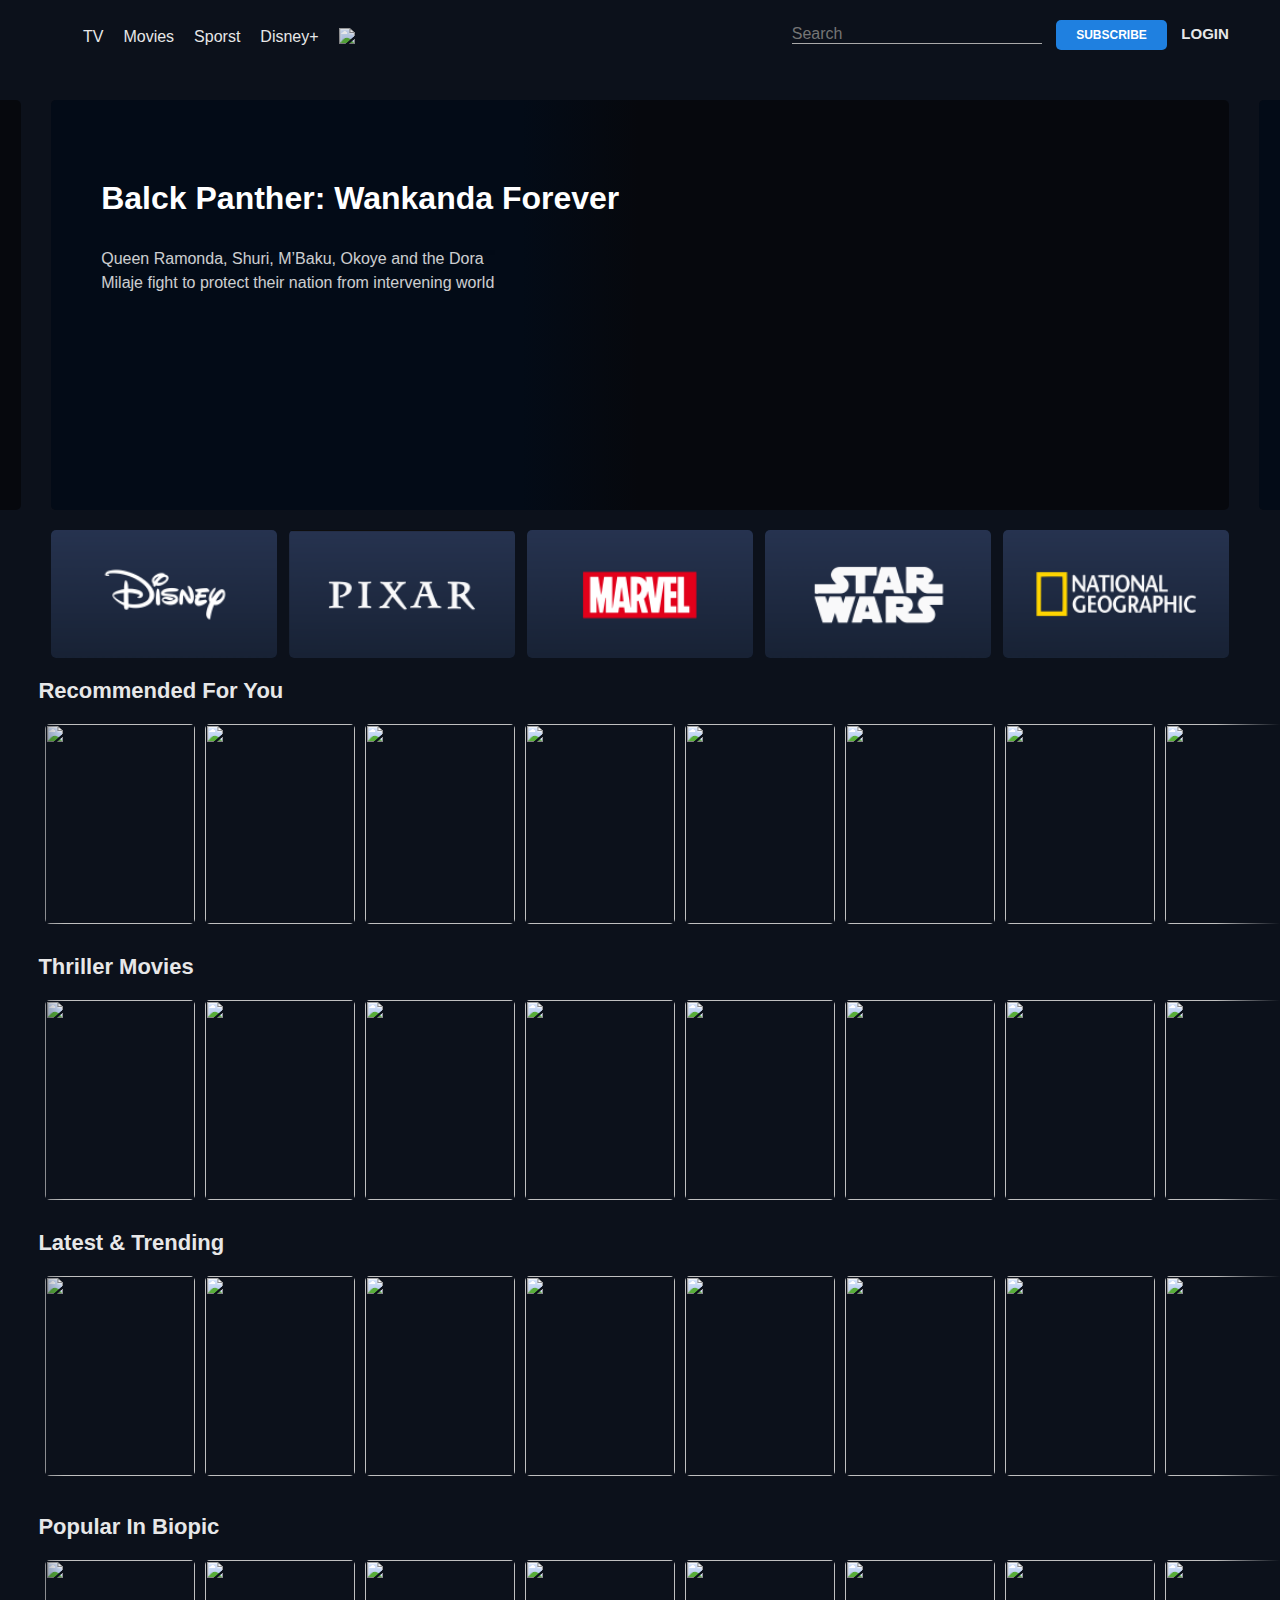
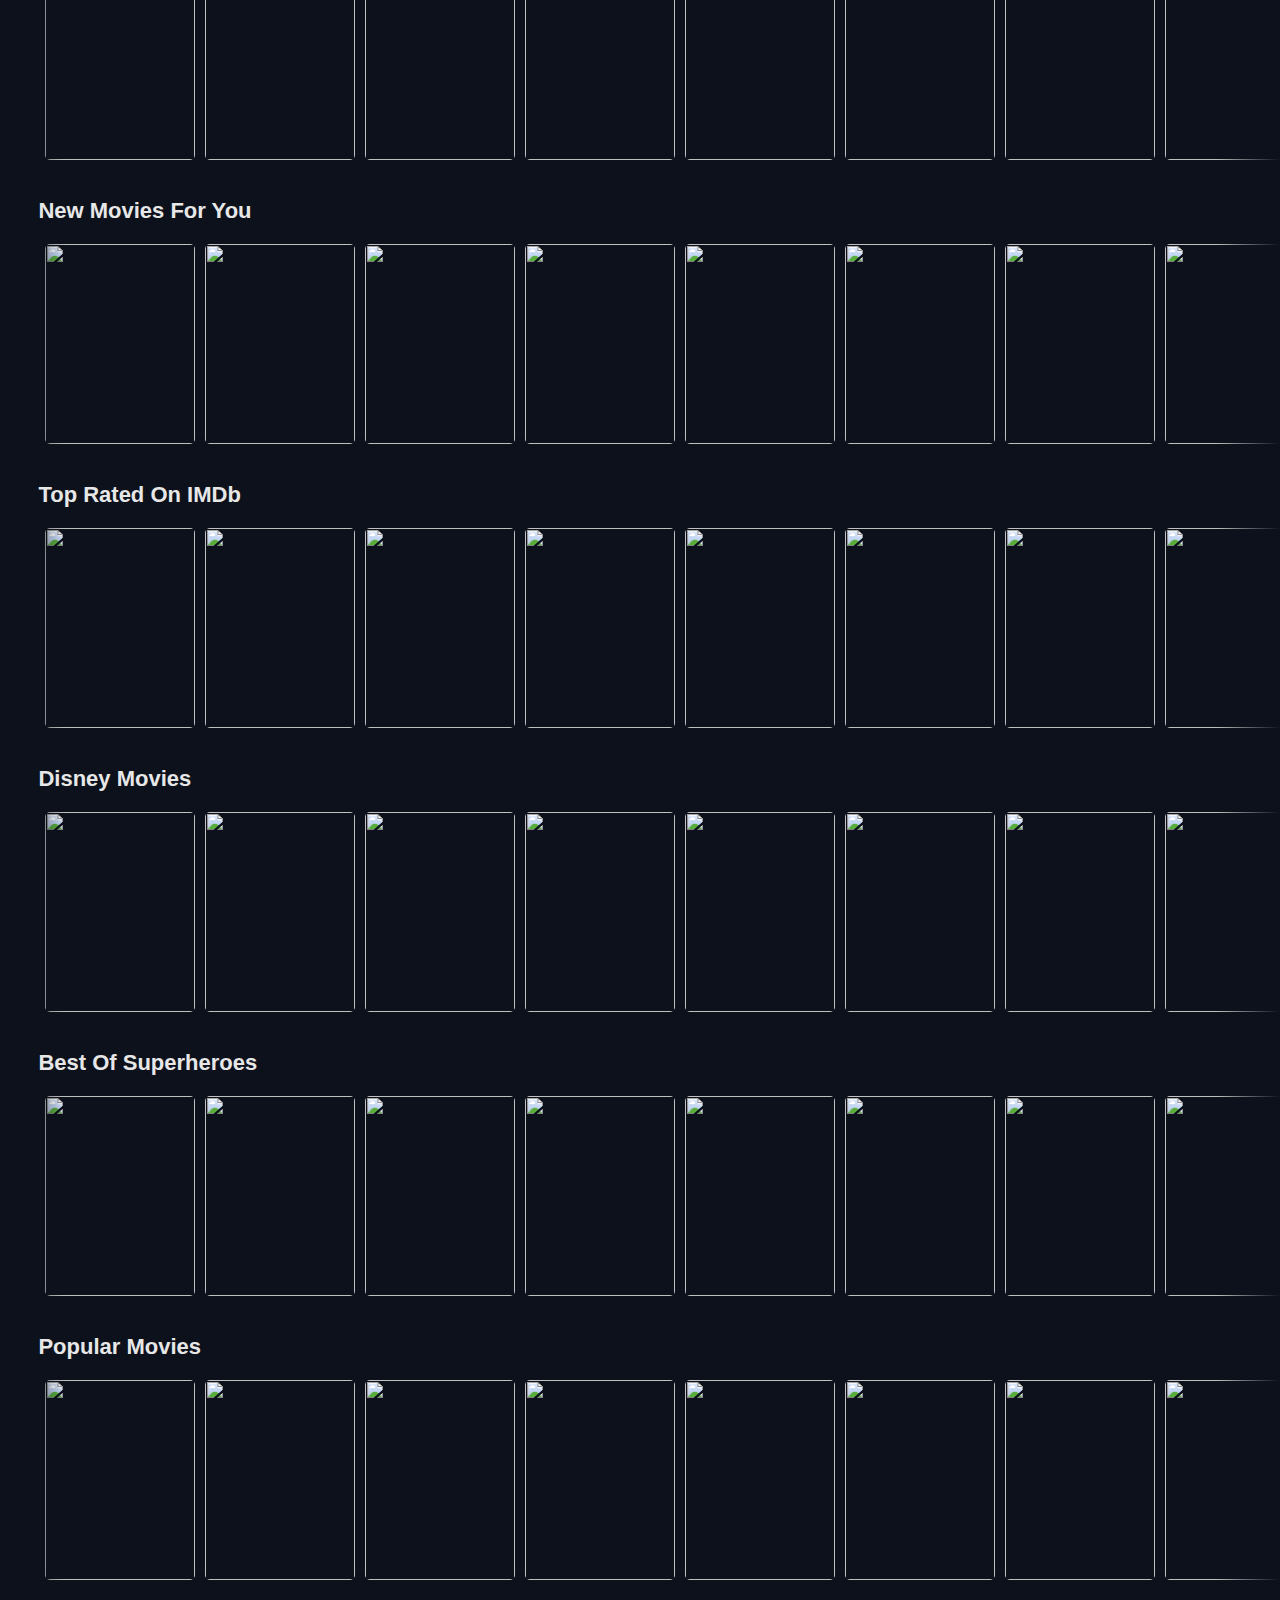
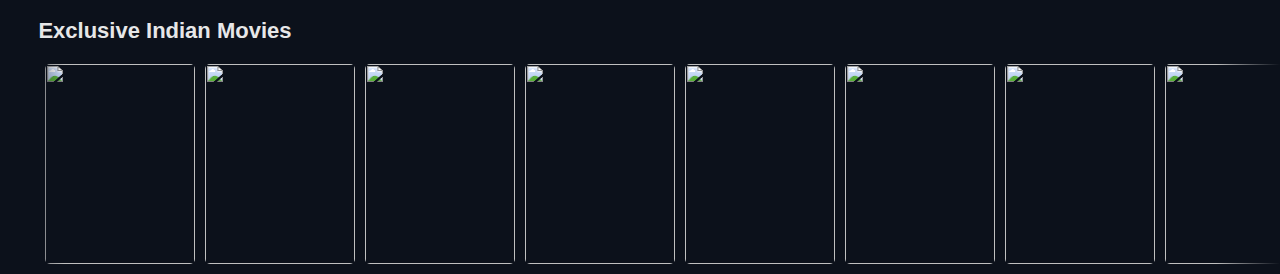
==== index.html @ 39c8d0b3 "Homepage" ====
<!DOCTYPE html>
<html lang="en">
<head>
    <meta charset="UTF-8">
    <meta http-equiv="X-UA-Compatible" content="IE=edge">
    <meta name="viewport" content="width=device-width, initial-scale=1.0">
    <link rel="stylesheet" href="index.css">

    <title>Disney +</title>
</head>
<body>
    <nav class="navbar">
        <i class="fa-solid fa-bars" id="icon"></i>
        <img
          src="https://secure-media.hotstarext.com/web-assets/prod/images/brand-logos/disney-hotstar-logo-dark.svg"
          class="brand-logo"
          alt=""
        />
        <button class="sub-btn1">Subscribe</button>
        <ul class="nav-links">
          <li class="nav-items"><a href="#"> TV</a></li>
          <li class="nav-items"><a href="#"> Movies</a></li>
          <li class="nav-items"><a href="#"> Sporst</a></li>
          <li class="nav-items"><a href="#"> Disney+</a></li>
          <li class="nav-items">
            <a href="#">
              <img
                src="https://www.hotstar.com/assets/4aa70ede8904e16b7630300c09219c8e.svg"
              />
            </a>
          </li>
        </ul>
  
        <div class="right-container">
          <input type="text" class="search-box" placeholder="Search" />
          <button class="sub-btn">Subscribe</button>
          <a href="#" class="login-link">login</a>
        </div>
      </nav>
  
    <div class="carousel-container">
        <!-- <button class="pre-btn" id="carousel-pre-btn"><img src="images/pre.png" alt=""></button>
      <button class="nxt-btn" id="carousel-nxt-btn"><img src="images/nxt.png" alt=""></button> -->
      <div class="carousel">
            <!-- <div class="slider">
              <div class="slider-content">
            <h1 class="movie-title">Black Panther</h1>
            <p class="movie-des">Lorem ipsum dolor sit amet consectetur adipisicing elit. Asperiores, ducimus impedit. Officiis aut quasi, molestiae
               reprehenderit quod a fugit quam voluptatem, atque</p>
              </div>
               <img src="https://img1.hotstarext.com/image/upload/f_auto,t_web_m_1x/sources/r1/cms/prod/5695/1465695-h-71debc5acc27" alt="">
            </div> -->
      </div>
    </div>
   
    <!-- hover video content -->
    <div class="video-card-container">
      <div class="video-card">
          <img src="images/disney.PNG" class="video-card-image" alt="">
          <video src="videos/disney.mp4" mute loop class="card-video"></video>
      </div>
      <div class="video-card">
          <img src="images/pixar.PNG" class="video-card-image" alt="">
          <video src="videos/pixar.mp4" mute loop class="card-video"></video>
      </div>
      <div class="video-card">
          <img src="images/marvel.PNG" class="video-card-image" alt="">
          <video src="videos/marvel.mp4" mute loop class="card-video"></video>
      </div>
      <div class="video-card">
          <img src="images/star-wars.PNG" class="video-card-image" alt="">
          <video src="videos/star-war.mp4" mute loop class="card-video"></video>
      </div>
      <div class="video-card">
          <img src="images/geographic.PNG" class="video-card-image" alt="">
          <video src="videos/geographic.mp4" mute loop class="card-video"></video>
      </div>
  </div>

  <!-- below cards of catagory  -->
  <h1 class="title">recommended for you</h1>
  <div class="movies-list">
      <button class="pre-btn"><img src="images/pre.png" alt=""></button>
      <button class="nxt-btn"><img src="images/nxt.png" alt=""></button>
      <div class="card-container">
          <!-- <div class="card">
              <img src="images/poster 1.png" class="card-img" alt="">
              <div class="card-body">
                  <h2 class="name">movie name</h2>
                  <h6 class="des">Lorem ipsum dolor sit amet consectetur.</h6>
                  <button class="watchlist-btn">add to watchlist</button>
              </div>
          </div> 
          ...20+ more cards -->
      </div>
 </div>

 <!-- Thriller Movies -->
 <h1 class="title">Thriller Movies</h1>
  <div class="movies-list">
      <button class="pre-btn"><img src="images/pre.png" alt=""></button>
      <button class="nxt-btn"><img src="images/nxt.png" alt=""></button>
      <div class="card-container" id="t-m">
          <!-- <div class="card">
              <img src="images/poster 1.png" class="card-img" alt="">
              <div class="card-body">
                  <h2 class="name">movie name</h2>
                  <h6 class="des">Lorem ipsum dolor sit amet consectetur.</h6>
                  <button class="watchlist-btn">add to watchlist</button>
              </div>
          </div> 
          ...20+ more cards -->
      </div>
 </div>

 <!-- 3rd row -->
 <h1 class="title">Latest & Trending</h1>
 <div class="movies-list">
     <button class="pre-btn"><img src="images/pre.png" alt=""></button>
     <button class="nxt-btn"><img src="images/nxt.png" alt=""></button>
     <div class="card-container" id="t3-m">
         <!-- <div class="card">
             <img src="images/poster 1.png" class="card-img" alt="">
             <div class="card-body">
                 <h2 class="name">movie name</h2>
                 <h6 class="des">Lorem ipsum dolor sit amet consectetur.</h6>
                 <button class="watchlist-btn">add to watchlist</button>
             </div>
         </div> 
         ...20+ more cards -->
     </div>
     <!-- 4rd row -->
     <h1 class="title">Popular in Biopic</h1>
     <div class="movies-list">
         <button class="pre-btn"><img src="images/pre.png" alt=""></button>
         <button class="nxt-btn"><img src="images/nxt.png" alt=""></button>
         <div class="card-container" id="t4-m">
             <!-- <div class="card">
                 <img src="images/poster 1.png" class="card-img" alt="">
                 <div class="card-body">
                     <h2 class="name">movie name</h2>
                     <h6 class="des">Lorem ipsum dolor sit amet consectetur.</h6>
                     <button class="watchlist-btn">add to watchlist</button>
                 </div>
             </div> 
             ...20+ more cards -->
         </div>
         <!-- 5rd row -->
      <h1 class="title">New Movies for You</h1>
      <div class="movies-list">
          <button class="pre-btn"><img src="images/pre.png" alt=""></button>
          <button class="nxt-btn"><img src="images/nxt.png" alt=""></button>
          <div class="card-container" id="t5-m">
              <!-- <div class="card">
                  <img src="images/poster 1.png" class="card-img" alt="">
                  <div class="card-body">
                      <h2 class="name">movie name</h2>
                      <h6 class="des">Lorem ipsum dolor sit amet consectetur.</h6>
                      <button class="watchlist-btn">add to watchlist</button>
                  </div>
              </div> 
              ...20+ more cards -->
          </div>
          <!-- 6rd row -->
      <h1 class="title">Top Rated on IMDb</h1>
      <div class="movies-list">
          <button class="pre-btn"><img src="images/pre.png" alt=""></button>
          <button class="nxt-btn"><img src="images/nxt.png" alt=""></button>
          <div class="card-container" id="t6-m">
              <!-- <div class="card">
                  <img src="images/poster 1.png" class="card-img" alt="">
                  <div class="card-body">
                      <h2 class="name">movie name</h2>
                      <h6 class="des">Lorem ipsum dolor sit amet consectetur.</h6>
                      <button class="watchlist-btn">add to watchlist</button>
                  </div>
              </div> 
              ...20+ more cards -->
          </div>
          <!-- 7rd row -->
      <h1 class="title">Disney Movies</h1>
      <div class="movies-list">
          <button class="pre-btn"><img src="images/pre.png" alt=""></button>
          <button class="nxt-btn"><img src="images/nxt.png" alt=""></button>
          <div class="card-container" id="t7-m">
              <!-- <div class="card">
                  <img src="images/poster 1.png" class="card-img" alt="">
                  <div class="card-body">
                      <h2 class="name">movie name</h2>
                      <h6 class="des">Lorem ipsum dolor sit amet consectetur.</h6>
                      <button class="watchlist-btn">add to watchlist</button>
                  </div>
              </div> 
              ...20+ more cards -->
          </div>
          <!-- 8rd row -->
      <h1 class="title">Best of Superheroes</h1>
      <div class="movies-list">
          <button class="pre-btn"><img src="images/pre.png" alt=""></button>
          <button class="nxt-btn"><img src="images/nxt.png" alt=""></button>
          <div class="card-container" id="t8-m">
              <!-- <div class="card">
                  <img src="images/poster 1.png" class="card-img" alt="">
                  <div class="card-body">
                      <h2 class="name">movie name</h2>
                      <h6 class="des">Lorem ipsum dolor sit amet consectetur.</h6>
                      <button class="watchlist-btn">add to watchlist</button>
                  </div>
              </div> 
              ...20+ more cards -->
          </div>
          <!-- 9rd row -->
      <h1 class="title">Popular Movies</h1>
      <div class="movies-list">
          <button class="pre-btn"><img src="images/pre.png" alt=""></button>
          <button class="nxt-btn"><img src="images/nxt.png" alt=""></button>
          <div class="card-container" id="t9-m">
              <!-- <div class="card">
                  <img src="images/poster 1.png" class="card-img" alt="">
                  <div class="card-body">
                      <h2 class="name">movie name</h2>
                      <h6 class="des">Lorem ipsum dolor sit amet consectetur.</h6>
                      <button class="watchlist-btn">add to watchlist</button>
                  </div>
              </div> 
              ...20+ more cards -->
          </div>
          <!-- 10rd row -->
      <h1 class="title">Exclusive Indian Movies</h1>
      <div class="movies-list">
          <button class="pre-btn"><img src="images/pre.png" alt=""></button>
          <button class="nxt-btn"><img src="images/nxt.png" alt=""></button>
          <div class="card-container" id="t10-m">
              <!-- <div class="card">
                  <img src="images/poster 1.png" class="card-img" alt="">
                  <div class="card-body">
                      <h2 class="name">movie name</h2>
                      <h6 class="des">Lorem ipsum dolor sit amet consectetur.</h6>
                      <button class="watchlist-btn">add to watchlist</button>
                  </div>
              </div> 
              ...20+ more cards -->
          </div>

</body>
<script src="./data.js"></script>
<script src="./app.js"></script>
</html>
<script
src="https://kit.fontawesome.com/bd6b389e1a.js"
crossorigin="anonymous"
></script>
<script>
window.onscroll = function () {
  myFunction();
};

var navbar = document.getElementById("navbar");
var sticky = navbar.offsetTop;

function myFunction() {
  if (window.pageYOffset >= sticky) {
    navbar.classList.add("sticky");
  } else {
    navbar.classList.remove("sticky");
  }
}

</script>
---- index.css ----
*{
    margin: 0;
    padding: 0;
    box-sizing: border-box;
}

body{
    width: 100%;
    background: #0c111b;
    position: relative;
    font-family: roboto, sans-serif;
}

.carousel-container{
    position: relative;
    width: 100%;
    height: 450px;
    padding: 20px 0;
    overflow-x: hidden;
    margin-top: 80px;
}

.carousel{
    display: flex;
    width: 92%;
    height: 100%;
    position: relative;
    margin: auto;
}

.slider{
    flex: 0 0 auto;
    margin-right: 30px;
    position: relative;
    background: rgba(0, 0, 0,0.5);
    border-radius: 5px;
    width: 100%;
    height: 100%;
    left: 0;
    transition: 1s;
    overflow: hidden;
}

.slider img{
    width: 70%;
    min-height: 100%;
    object-fit: cover;
    display: block;
    margin-left: auto;
}

.slide-content{
    position: absolute;
    width: 50%;
    height: 100%;
    z-index: 2;
    background: linear-gradient(to right, #030b17 80%, #0c111b00);
    color: #fff;
}

.movie-title{
    padding-left: 50px;
    text-transform: capitalize;
    margin-top: 80px;
    overflow: hidden;
}

.movie-des{
    width: 80%;
    line-height: 30px;
    padding-left: 50px;
    margin-top: 30px;
    opacity: 0.8;
    /* color: red; */
    line-height: 1.5em;
    height: 3em;       /* height is 2x line-height, so two lines will display */
    overflow: hidden;
}
.video-card-container{
    position: relative;
    width: 92%;
    margin: auto;
    height: 10vw;
    display: flex;
    margin-bottom: 20px;
    justify-content: space-between;
    /* border: 1px solid red; */
}

.video-card{
    position: relative;
    min-width: calc(100%/5 - 10px);
    width: calc(100%/5 - 10px);
    height: 100%;
    border-radius: 5px;
    overflow: hidden;
    background: #030b17;
}

.video-card-image,
.card-video{
    width: 100%;
    height: 100%;
    object-fit: cover;
}

.card-video{
    position: absolute;
}

.video-card:hover .video-card-image{
    display: none;
}

.title{
    color: #fff;
    opacity: 0.9;
    padding-left: 3%;
    text-transform: capitalize;
    font-size: 22px;
    font-weight: 700;
    /* background-color: red; */
    /* width: 30%; */
}

.title:hover{
    color: #337ab7;;
}
.movies-list{
    width: 100%;
    height: 220px;
    position: relative;
    margin: 10px 0 20px;
}

.card-container{
    position: relative;
    width: 98%;
    /* background-color: red; */
    padding-left: 10px;
    height: 220px;
    display: flex;
    margin: 0 auto;
    margin-left: 35px;
    
    margin-bottom: 28px;
    align-items: center;
    overflow-x: auto;
    overflow-y: visible;
    scroll-behavior: smooth;
}

.card-container::-webkit-scrollbar{
    display: none;
}

.card{
    position: relative;
    min-width: 150px;
    width: 150px;
    height: 200px;
    border-radius: 5px;
    overflow: hidden;
    margin-right: 10px;
    transition: .5s;
    
}

.card-img{
    width: 100%;
    height: 100%;
    object-fit: cover;
}

.card:hover{
    transform: scale(1.1);
}

.card:hover .card-body{
    opacity: 1;
}

.card-body{
    opacity: 0;
    width: 100%;
    height: 100%;
    position: absolute;
    top: 0;
    left: 0;
    z-index: 2;
    background: linear-gradient(to bottom, rgba(4, 8, 15, 0), #192133 90%);
    padding: 10px;
    transition: 0.5s;
    /* border: 1px solid red; */
}

.name{
    color: #fff;
    font-size: 15px;
    font-weight: 600;
    text-transform: capitalize;
    margin-top: 80%;
    line-height: 1.5em;
    height: 1.6em;       /* height is 2x line-height, so two lines will display */
    overflow: hidden;
}

.des{
    color: #fff;
    opacity: 0.8;
    margin-top: 5px ;
    font-weight: bold;
    font-size: 9px;
    line-height: 1.5em;
    height: 3em;       /* height is 2x line-height, so two lines will display */
    overflow: hidden;
    
}

.watchlist-btn{
    position: relative;
    width: 100%;
    text-transform: capitalize;
    background: none;
    border: none;
    font-weight: 500;
    text-align: right;
    color: rgba(255, 255, 255, 0.5);
    margin: 0px 0;
    cursor: pointer;
    padding: 10px 5px;
    border-radius: 5px;
}

.watchlist-btn::before{
    content: '';
    position: absolute;
    top: 0;
    left: -5px;
    height: 35px;
    width: 35px;
    background-image: url(images/add.png);
    background-size: cover;
    transform: scale(0.4);
}

.watchlist-btn:hover{
    color: #fff;
    background: rgba(255, 255, 255, 0.1);
}

.pre-btn,
.nxt-btn{
    position: absolute;
    top: 0;
    width: 5%;
    height: 100%;
    z-index: 5;
    border: none;
    cursor: pointer;
    outline: none;
}

.pre-btn{
    left: 0;
    background: linear-gradient(to right, #0c111b 0%, #0c111b00);
}

.nxt-btn{
    right: 0;
    background: linear-gradient(to left, #0c111b 0%, #0c111b00);
}

.pre-btn img,
.nxt-btn img{
    width: 15px;
    height: 20px;
    opacity: 0;
}

.pre-btn:hover img,
.nxt-btn:hover img{
    opacity: 1;
}

/* NavBar */

* {
    margin: 0;
    padding: 0;
    box-sizing: border-box;
  }

  body {
    width: 100%;
    position: relative;
    font-family: roboto, sans-serif;
  }

  .navbar {
    width: 100%;
    height: 70px;
    position: fixed;
    top: 0;
    left: 0;
    padding: 0 4%;
    background: #0c111b;
    z-index: 9;
    display: flex;
    align-items: center;
  }

  /* .brand-logo{
    height: 70px;
  } */

  .nav-links {
    margin-top: 0.5%;
    display: flex;
    list-style: none;
  }

  .nav-items a {
    text-decoration: none;
    margin-left: 20px;
    text-transform: capitalize;
    color: #fff;
    opacity: 0.9;
    cursor: pointer;
  }

  .right-container {
    display: block;
    margin-left: auto;
  }

  .search-box {
    border: none;
    border-bottom: 1px solid #aaa;
    background: transparent;
    outline: none;
    height: 21%;
    color: #fff;
    width: 250px;
    text-transform: capitalize;
    font-size: 16px;
    font-weight: 500;
    transition: 0.5s;
  }

  .search-box:focus {
    width: 350px;
    border-color: #1f80e0;
  }

  .sub-btn {
    background: #1f80e0;
    height: 30px;
    padding: 0 20px;
    color: #fff;
    border-radius: 5px;
    border: none;
    outline: none;
    text-transform: uppercase;
    font-weight: 700;
    font-size: 12px;
    margin: 0 10px;
    cursor: pointer;
  }

  .sub-btn1 {
    display: none;
  }

  .login-link {
    color: #fff;
    opacity: 0.9;
    text-transform: uppercase;
    font-size: 15px;
    font-weight: 700;
    text-decoration: none;
  }

  #icon {
    color: white;
    margin-right: 1%;
    margin-top: 0.5%;
    font-size: 18px;
    opacity: 0.9;
    cursor: pointer;
  }

  #footer {
    width: 100%;
    height: 170px;
    padding: 0 1%;
    background: #0c111b;
    display: flex;
    font-size: 14px;
  }

  

  @media screen and (max-width: 1100px) {
    .nav-links {
      display: none;
    }

    .navbar {
      padding: 0% 2%;
    }
  }

  @media screen and (max-width: 768px) {
    .navbar {
      padding: 0% 2.5%;
    }

    .sub-btn1 {
      display: inline;
      background: #1f80e0;
      height: 30px;
      padding: 0 20px;
      color: #fff;
      border-radius: 5px;
      border: none;
      outline: none;
      text-transform: uppercase;
      font-weight: 700;
      font-size: 12px;
      margin: 0 20px;
      cursor: pointer;
    }

    .sub-btn {
      display: none;
    }
  }
    @media screen and (max-width: 650px) {

      .search-box {
      width: 120px;
      margin-right: 20px;
    }
    .search-box:focus {
      width: 140px;
    }
  }
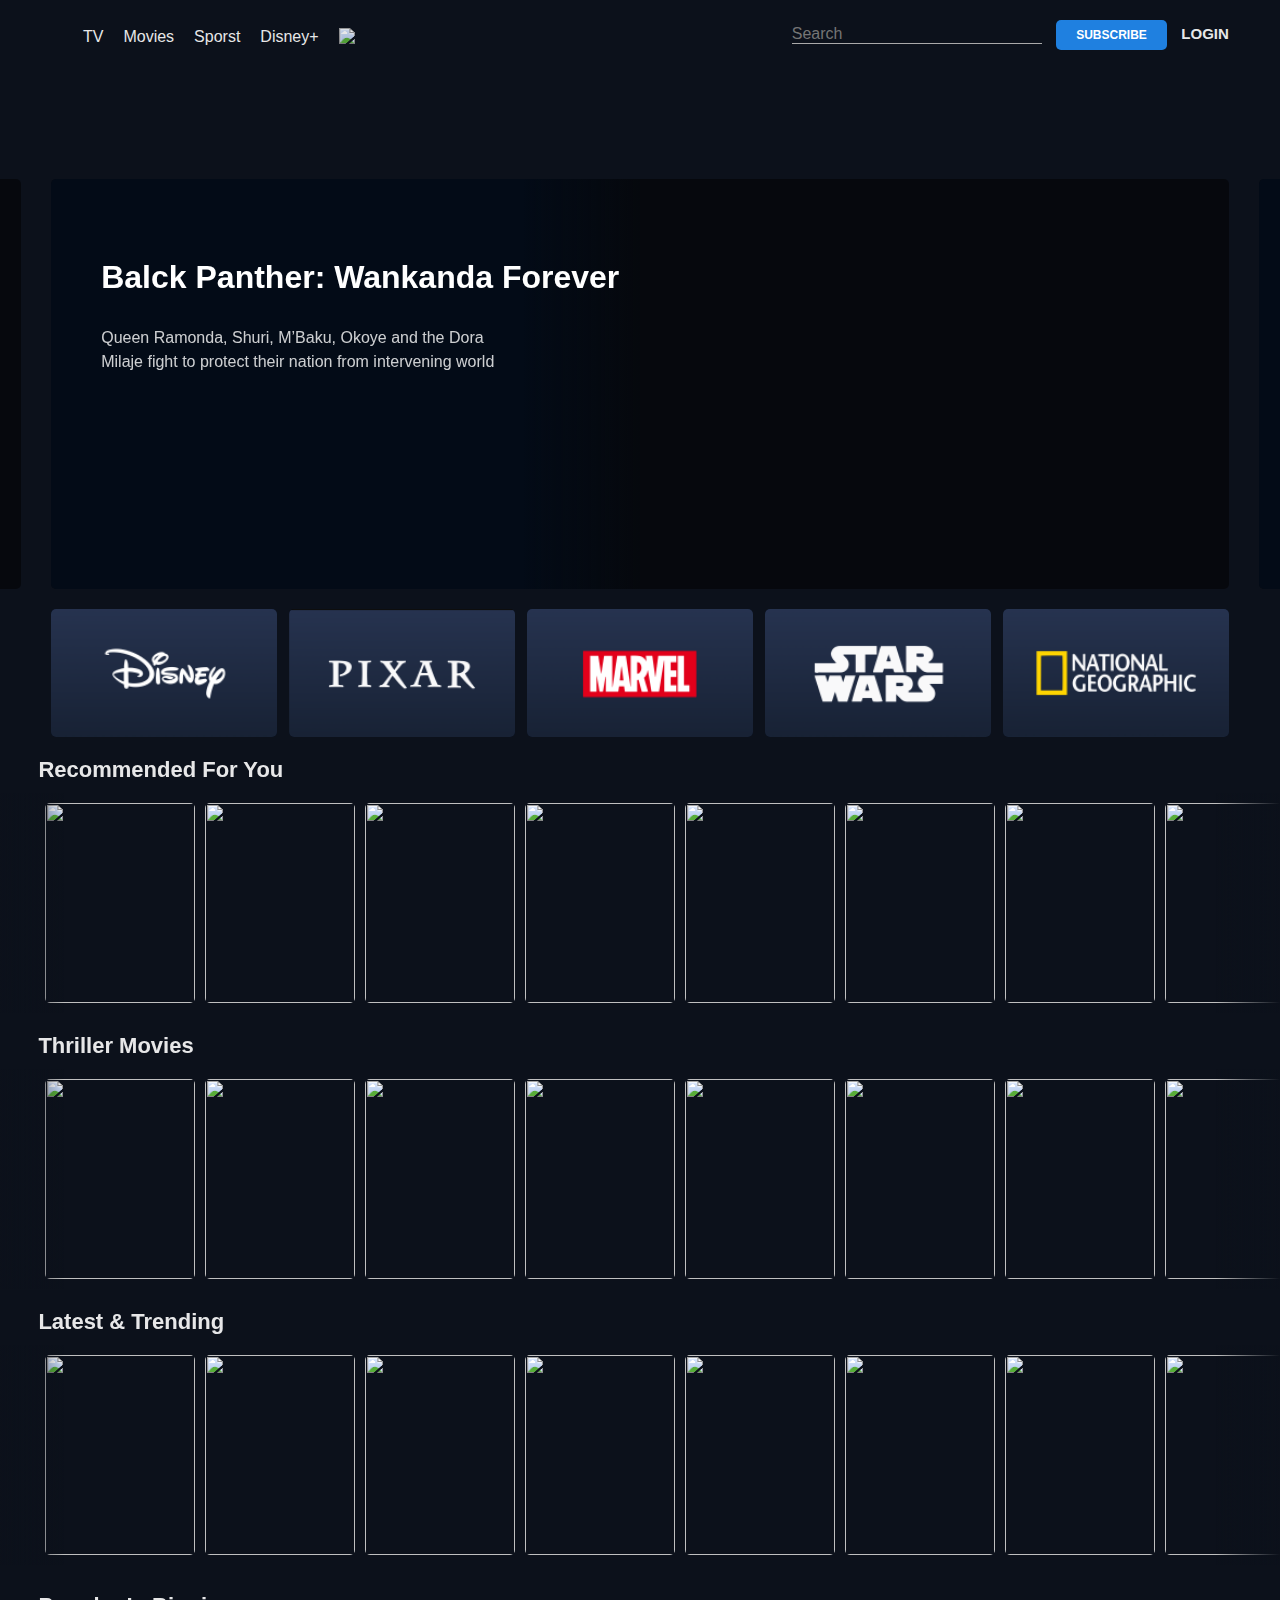
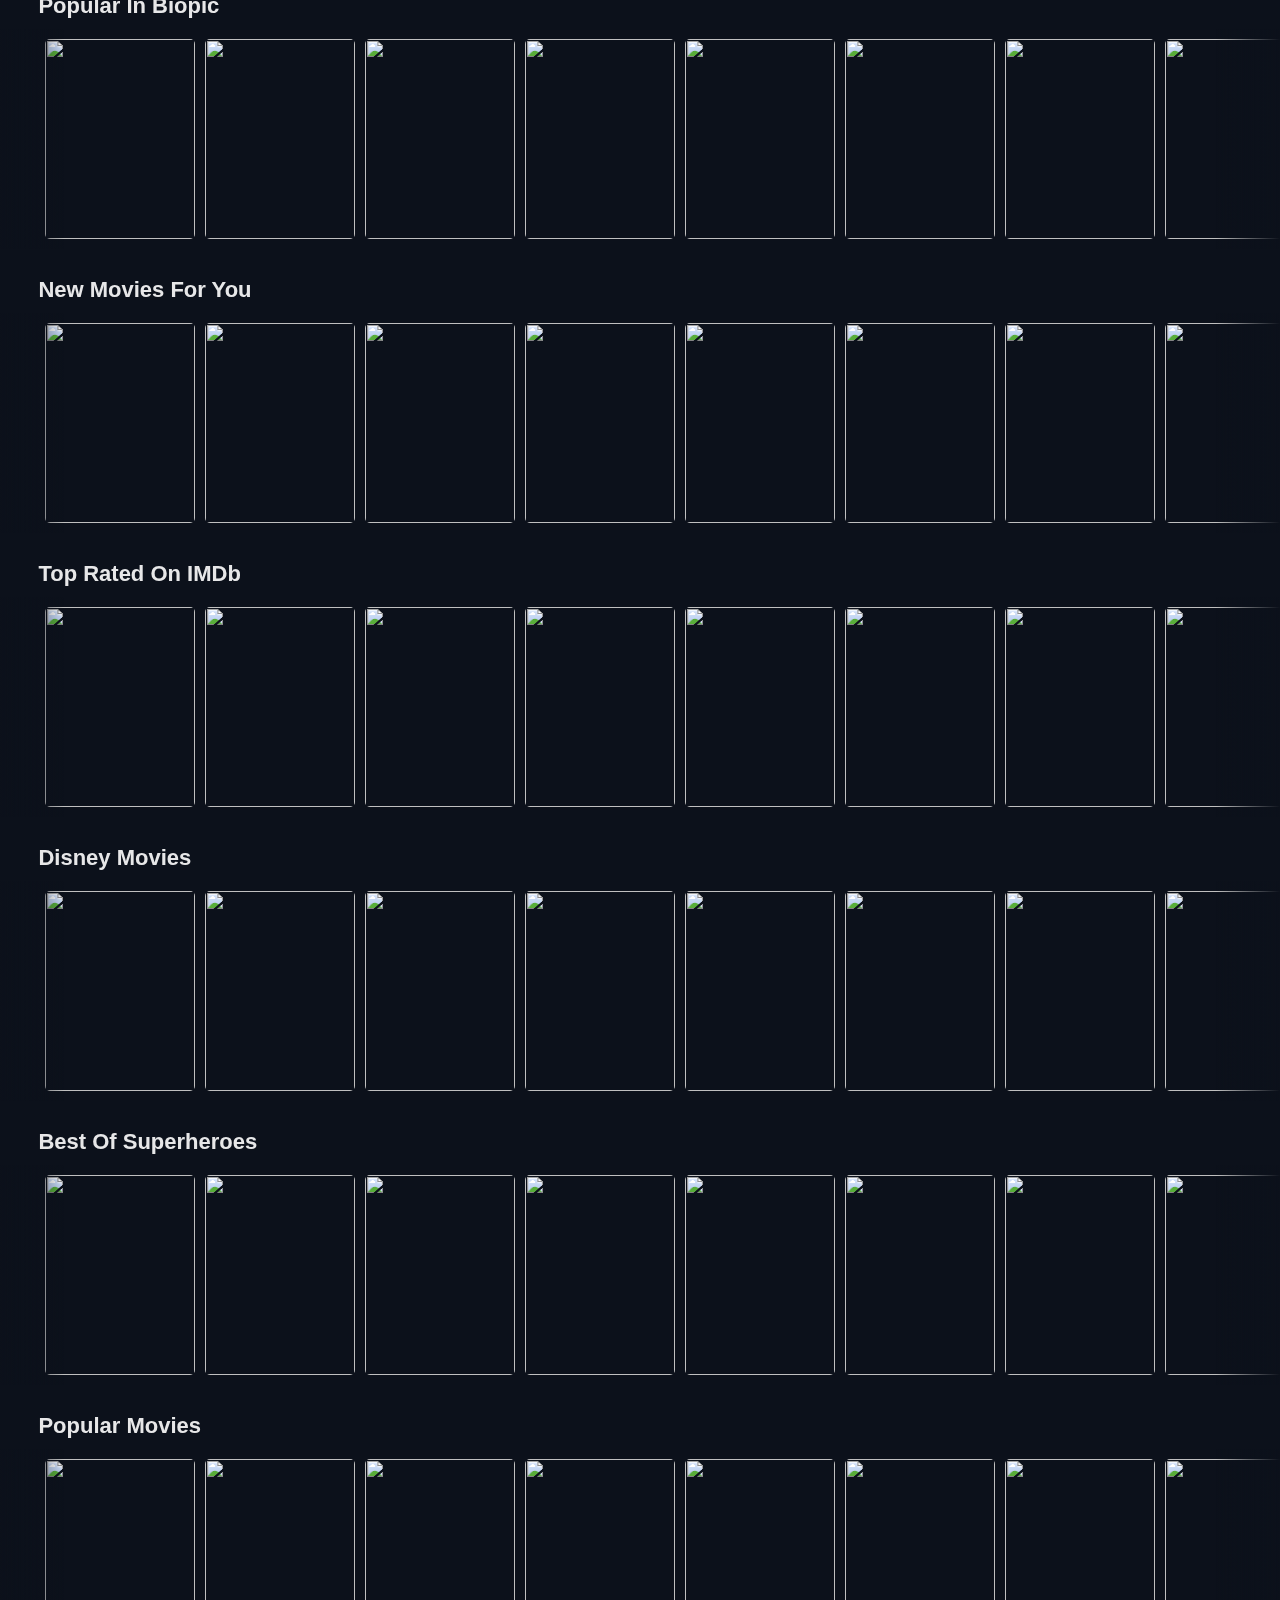
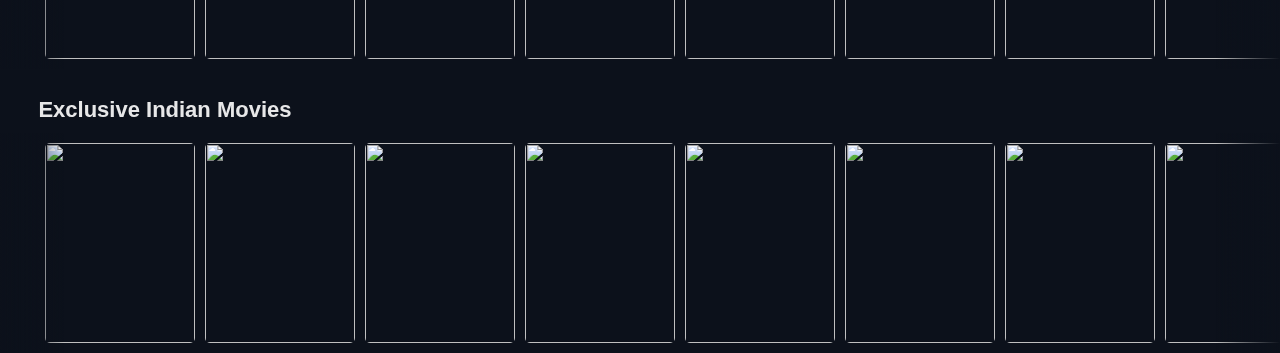
==== commit 06541b26: "subscription page" ====
--- a/index.html
+++ b/index.html
@@ -5,6 +5,7 @@
     <meta http-equiv="X-UA-Compatible" content="IE=edge">
     <meta name="viewport" content="width=device-width, initial-scale=1.0">
     <link rel="stylesheet" href="index.css">
+    <link rel="stylesheet" href="./sub/subscription.css">
 
     <title>Disney +</title>
 </head>
@@ -33,10 +34,106 @@
   
         <div class="right-container">
           <input type="text" class="search-box" placeholder="Search" />
-          <button class="sub-btn">Subscribe</button>
+          <button onclick="ShowPopup()" class="sub-btn">Subscribe</button>
           <a href="#" class="login-link">login</a>
         </div>
       </nav>
+
+      <div>
+        <div class="overlay"></div>
+        <!-- <button >Subscription</button> -->
+        <h4 class="h4tag">Subscribe to watch all content on Disney+ Hotstar</h4>
+        <div class="login">
+            <div id="flex">
+                <div id="first-div">
+                    <div>
+                        <p>All content</p>
+                        <h6>Movies, live sports, TV, Specials</h6>
+                    </div>
+                 
+                    <div>
+                        <p>Watch on TV or Laptop</p>
+                    </div>
+                 
+                    <div>
+                        <p>Ads free movies and shows (except sports)</p>
+                    </div>
+         
+                    <div>
+                        <p>Number of devices that can be logged in</p>
+                    </div>
+      
+                    <div>
+                        <p>Max video quality</p>
+                    </div>
+     
+                    <div>
+                        <p>Max audio quality</p>
+                    </div>
+         
+            
+            
+                   </div>
+                   <div  id="second-div" class="active">
+                    <span id="top-right">&#10004</span>
+                    <p id="super" style="color:rgb(247, 179, 7);">super</p>
+    
+                    <div>
+                        <img src="https://secure-media.hotstar.com/static/subscription/paywall_service/comparator/tick/smp/web-1x.png" alt="">
+                    <img src="https://secure-media.hotstar.com/static/subscription/paywall_service/comparator/tick/smp/web-1x.png" alt="">
+                    <img src="https://secure-media.hotstar.com/static/subscription/paywall_service/comparator/cross/smp/web-1x.png" alt="">
+                    <p>2</p>
+                    <p>Full HD (1080p)</p>
+                    <p>Dolby 5.1</p>
+                    </div>
+                    
+                   </div>
+                   <div  id="thrid-div">
+                    <p id="super" >Premium</p>
+                    <div>
+                        <img src="https://secure-media.hotstar.com/static/subscription/paywall_service/comparator/tick/smp/web-1x.png" alt="">
+                    <img src="https://secure-media.hotstar.com/static/subscription/paywall_service/comparator/tick/smp/web-1x.png" alt="">
+                    <img src="https://secure-media.hotstar.com/static/subscription/paywall_service/comparator/tick/smp/web-1x.png" alt="">
+                    
+                    <p>4</p>
+                    <p>4K (2160p)</p>
+                    <p>Dolby 5.1</p>
+                    </div>
+            
+                   </div> 
+            </div>
+           
+           
+           
+           <div id="offer">
+            <div class="active">
+                <p style="color:rgb(247, 179, 7);">Super</p>
+                <p>₹899/Year</p>
+                <span id="right">&#10004</span>
+            </div>
+            <div>
+                <p>Premium</p>
+                <p>₹1499/Year</p>
+            </div>
+            <div>
+                <p>Premium</p>
+                <p>₹299/Month</p>
+            </div>
+        
+    
+           </div>
+    
+           <button id="btn" onclick="window.location.href='/disenyclone/sub/payment.html'">CONTINUE WITH PREMIUM > </button>
+    
+           <div id="detail">
+            <p>Logged in with <span id="numbers"></span> </p>
+            <a href="login.html">continue with another account</a> 
+    
+           </div>
+        </div>  
+    
+        
+      </div>
   
     <div class="carousel-container">
         <!-- <button class="pre-btn" id="carousel-pre-btn"><img src="images/pre.png" alt=""></button>
@@ -243,6 +340,7 @@
           </div>
 
 </body>
+<script src="./sub/subscription.js"></script>
 <script src="./data.js"></script>
 <script src="./app.js"></script>
 </html>
@@ -265,5 +363,4 @@
     navbar.classList.remove("sticky");
   }
 }
-
 </script>--- a/sub/subscription.css
+++ b/sub/subscription.css
@@ -0,0 +1,238 @@
+*{
+    padding: 0;
+    margin: 0;
+}
+.body{
+    color: grey;
+}
+
+.overlay{
+    position: fixed;
+    top: 0%;
+    width: 100%;
+    height: 100vh;
+    background: rgba(0, 0, 0, 0.945);
+    z-index: -1;
+    opacity: 0;
+    transition: 0s;
+}
+h4{
+    text-align: center;
+    margin-top: 50px;
+    font-size: 25px;
+    color: white;
+    z-index: 8;
+}
+#first-div div h6{
+    color: rgb(30,105,183);
+}
+.showoverlay{
+    opacity: 1;
+    z-index: 1;
+}
+form{
+    padding: 18px;
+}
+.login{
+    width: 800px;
+    margin-top: -10px;
+    background-color: rgb(24,32,50);
+   height: 525px;
+    position: absolute; 
+    left: -50%; 
+    right: 50%;
+    transform: translate(-50%,20%);
+    z-index: 9;
+    right: 0px;
+    transition: 0s;
+    top: 0px; 
+    box-shadow: rgba(0, 0, 0, 0.16) 0px 3px 6px, rgba(0, 0, 0, 0.23) 0px 3px 6px;
+    border-radius: 10px;
+    color: white;
+    position: fixed;
+}
+h4{
+    opacity: 0;
+}
+.showh4{
+    display: 1;
+}
+.showlogin{
+    left: 51%;
+}
+.login #flex{
+    display: flex;
+    width: 90%;
+   
+    margin: auto;
+    margin-top: 70px;
+    justify-content:space-evenly ;
+}
+.login #flex #first-div{
+    display: flex;
+    flex-direction: column;
+    gap: 10px;
+    color: rgb(160, 160, 160);
+    font-size: 14px;
+}
+.login #flex #first-div>div{
+    border-bottom: 0.1px solid rgba(68, 70, 75, 0.808);
+
+    padding-bottom: 10px;
+}
+
+#second-div.active{
+    background-color:rgb(23,67,115) ;
+}
+
+#second-div #super:hover{
+    color: rgb(247, 179, 7);
+}
+
+#second-div{
+    margin-top: -20px;
+    border: 1px solid rgba(3, 12, 34, 0.699);
+    padding: 15px;
+    border-radius: 5px;
+    cursor: pointer;
+    color: rgb(160, 160, 160);
+    font-size: 14px;
+}
+#thrid-div:hover{
+  background-color:rgb(23,67,115) ;
+}
+
+#second-div:hover{
+    background-color:rgb(23,67,115) ;
+}
+
+
+#thrid-div{
+    margin-top: -23px;
+    border: 1px solid rgba(3, 12, 34, 0.699);
+    padding: 25px;
+    border-radius: 5px;
+    cursor: pointer;
+    color: rgb(160, 160, 160);
+    font-size: 14px;
+}
+#second-div >div{
+    margin-top: 19px;
+    display: flex;
+    flex-direction: column;
+    gap: 10px;
+}
+#second-div img{
+    width: 20px;
+}
+#thrid-div img{
+    width: 20px;
+}
+#thrid-div >div{
+    margin-top: 19px;
+    display: flex;
+    flex-direction: column;
+    gap: 10px;
+}
+
+#offer{
+    display: flex;
+    flex-direction: row;
+    justify-content: space-evenly;
+    margin: 20px;
+    margin-top: 20px;
+    color: rgb(160, 160, 160);
+    font-size: 14px;
+}
+#offer div >p:first-child:hover{
+    color: rgb(247, 179, 7);
+    transition: 0s;
+}
+#offer>div:hover{
+    background-color: rgb(23,67,115);
+}
+#offer>div:nth-child(2){
+
+    border: 1px solid rgba(3, 12, 34, 0.699);
+    border-radius: 5px;
+    width: 150px;
+    padding: 15px;
+    cursor: pointer;
+}
+#offer>div:first-child.active{
+   background-color: rgb(23,67,115) ;
+}
+#offer>div:first-child{
+    border: 1px solid rgba(3, 12, 34, 0.699);
+    border-radius: 5px;
+    width: 150px;
+    padding: 15px;
+    cursor: pointer;
+}#offer>div p{
+    text-align: center;
+    margin-bottom: 5px;
+}
+#offer>div:last-child{
+    border: 1px solid rgba(3, 12, 34, 0.699);
+    border-radius: 5px;
+    width: 150px;
+    padding: 15px;
+    cursor: pointer;
+}
+#btn{
+    width: 80%;
+    padding: 10px;
+    
+    margin: auto;
+    margin: 10px;
+    margin-left: 80px;
+    /* margin-top: 10px; */
+    background-color: rgb(31,128,224);
+    color: white;
+    border: none;
+    border-radius: 3px;
+    cursor: pointer;
+}
+#detail{
+    text-align: center;
+    /* margin-top: 10px; */
+}
+#right{
+    background-color: white;
+    color:black;
+    border-radius: 50%;
+    position: absolute;
+    top: 57.5%;
+    right: 68%;
+    width: 15px;
+   
+}
+#top-right{
+    background-color: white;
+    color:black;
+    border-radius: 50%;
+    position: absolute;
+    top: 7.5%;
+    right: 31.5%;
+    width: 15px;  
+}
+#detail a{
+    color: rgb(160, 160, 160);
+    text-decoration: none;
+ 
+
+}
+#detail{
+    color: rgb(160, 160, 160);
+    font-size: 13px;
+    line-height: 22px;
+    margin-top: 10px;
+}
+
+
+
+
+
+  
+
+
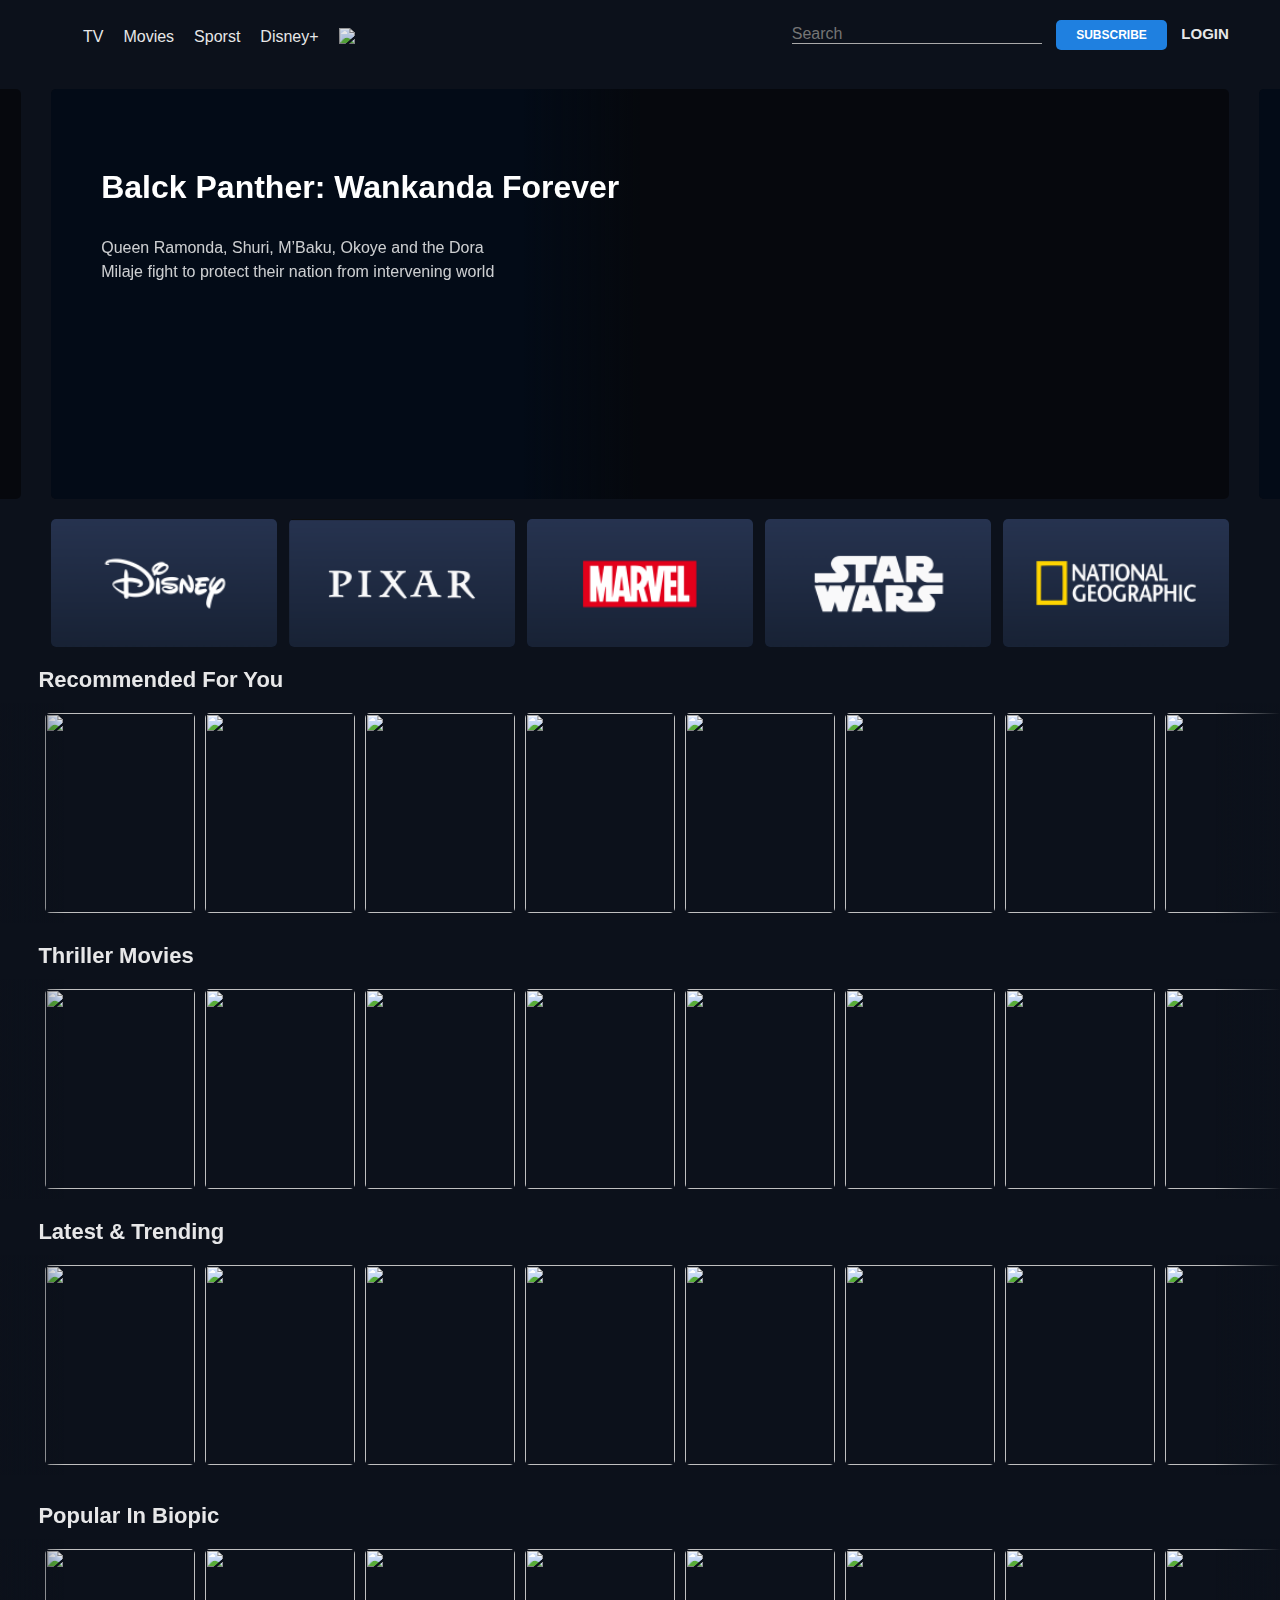
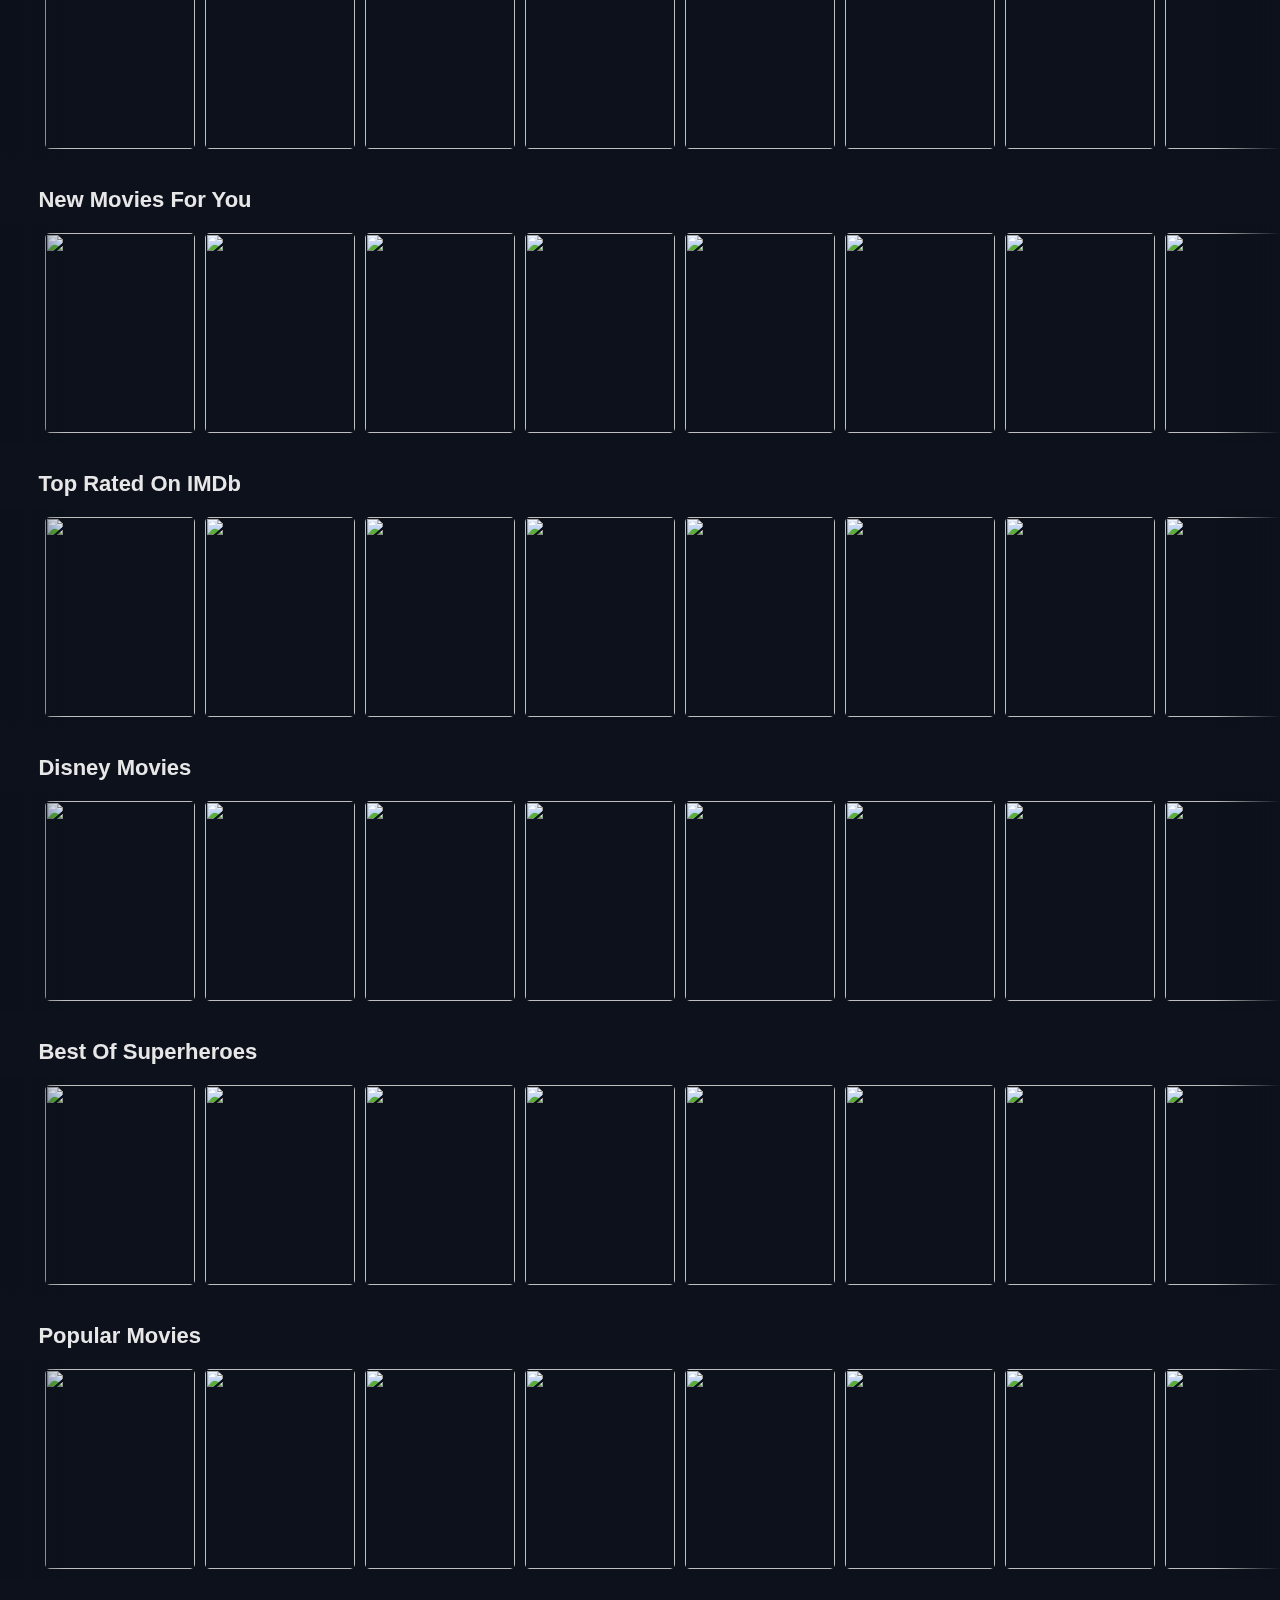
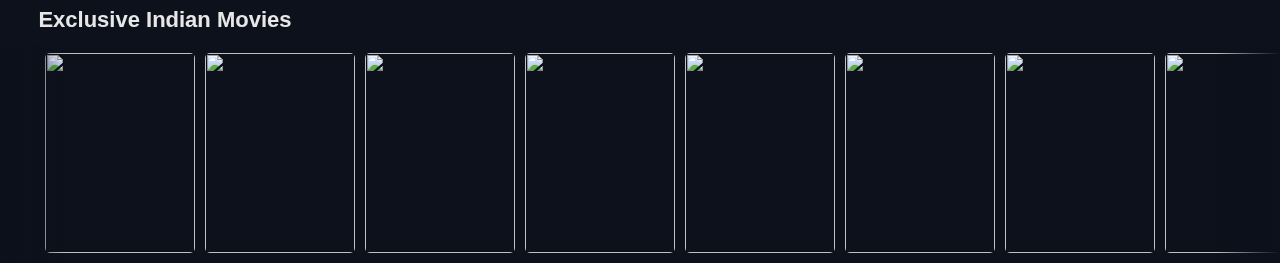
==== commit 68b4e6fe: "Merge branch 'subscr' of https://github.com/kunalgoyat999/disenyclone into navebar" ====
--- a/index.html
+++ b/index.html
@@ -363,4 +363,5 @@
     navbar.classList.remove("sticky");
   }
 }
+
 </script>--- a/index.css
+++ b/index.css
@@ -17,7 +17,7 @@
     height: 450px;
     padding: 20px 0;
     overflow-x: hidden;
-    margin-top: 80px;
+    margin-top: -10px;
 }
 
 .carousel{
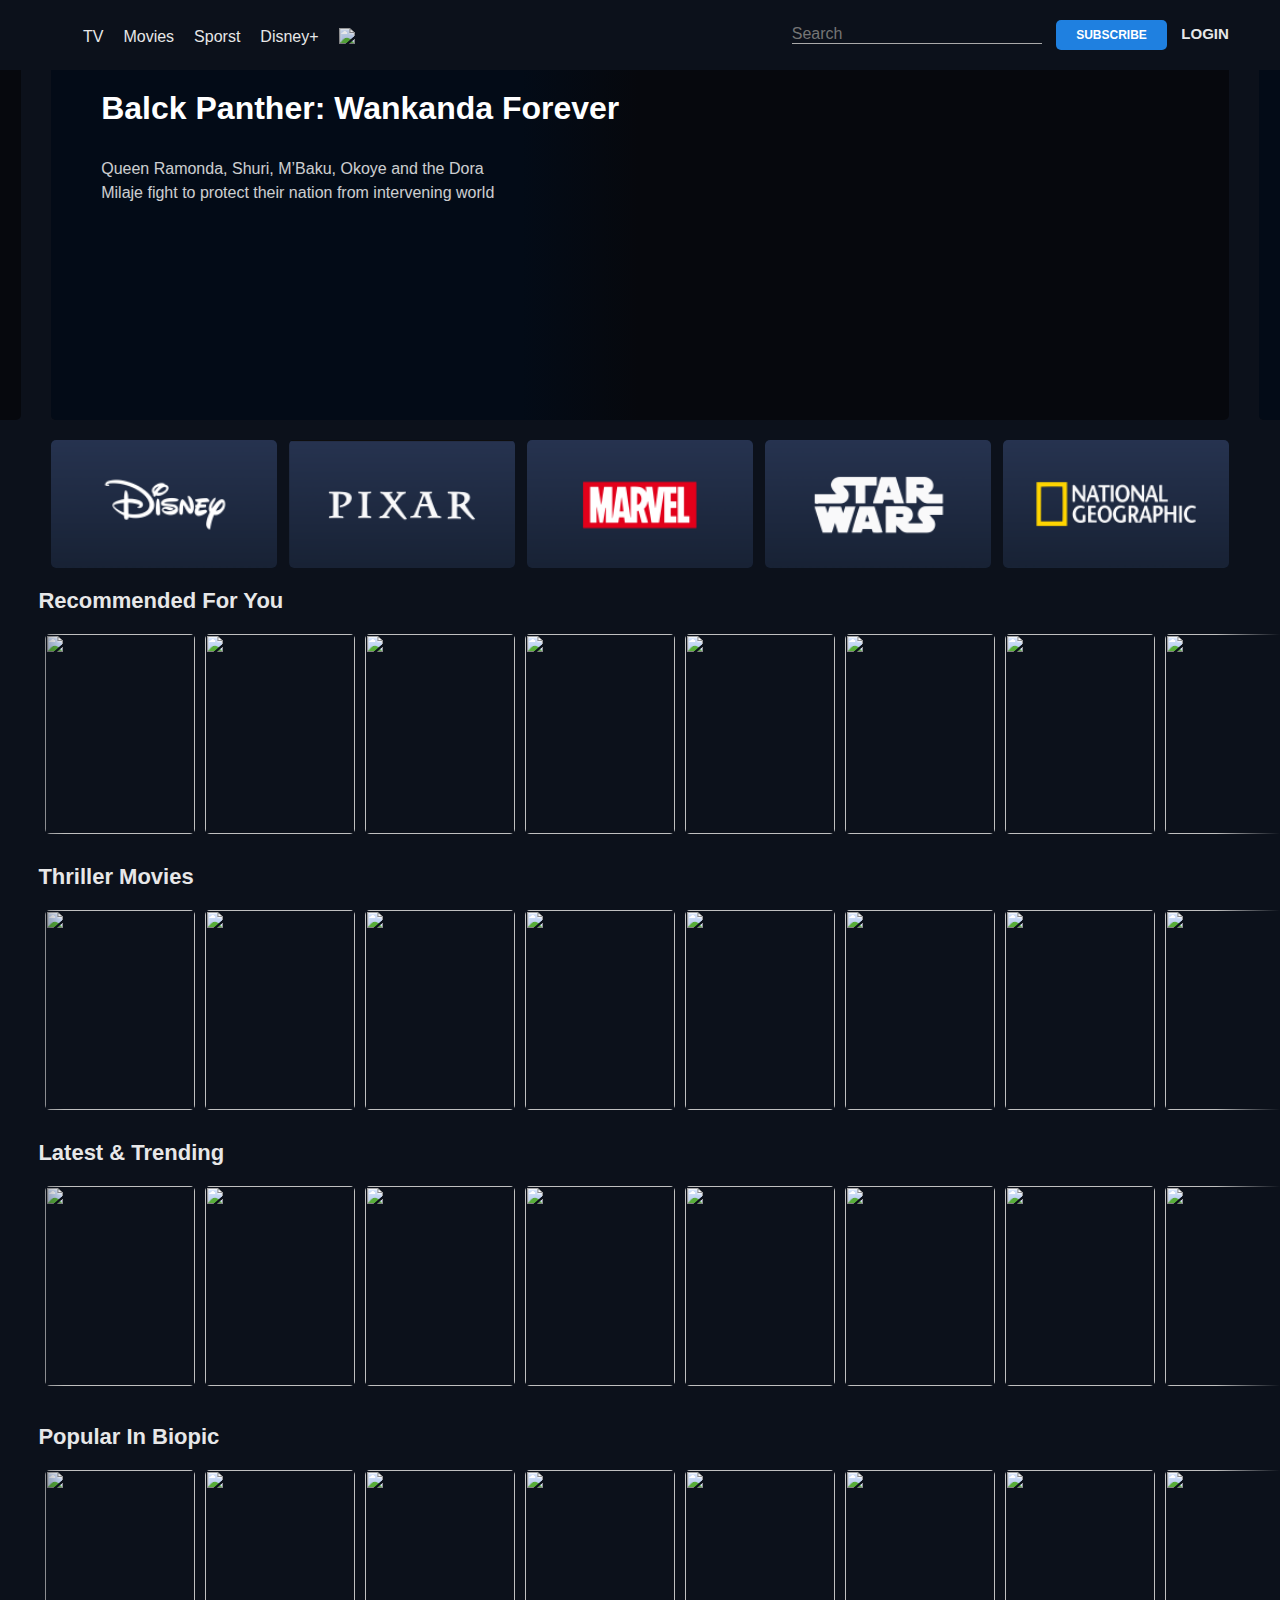
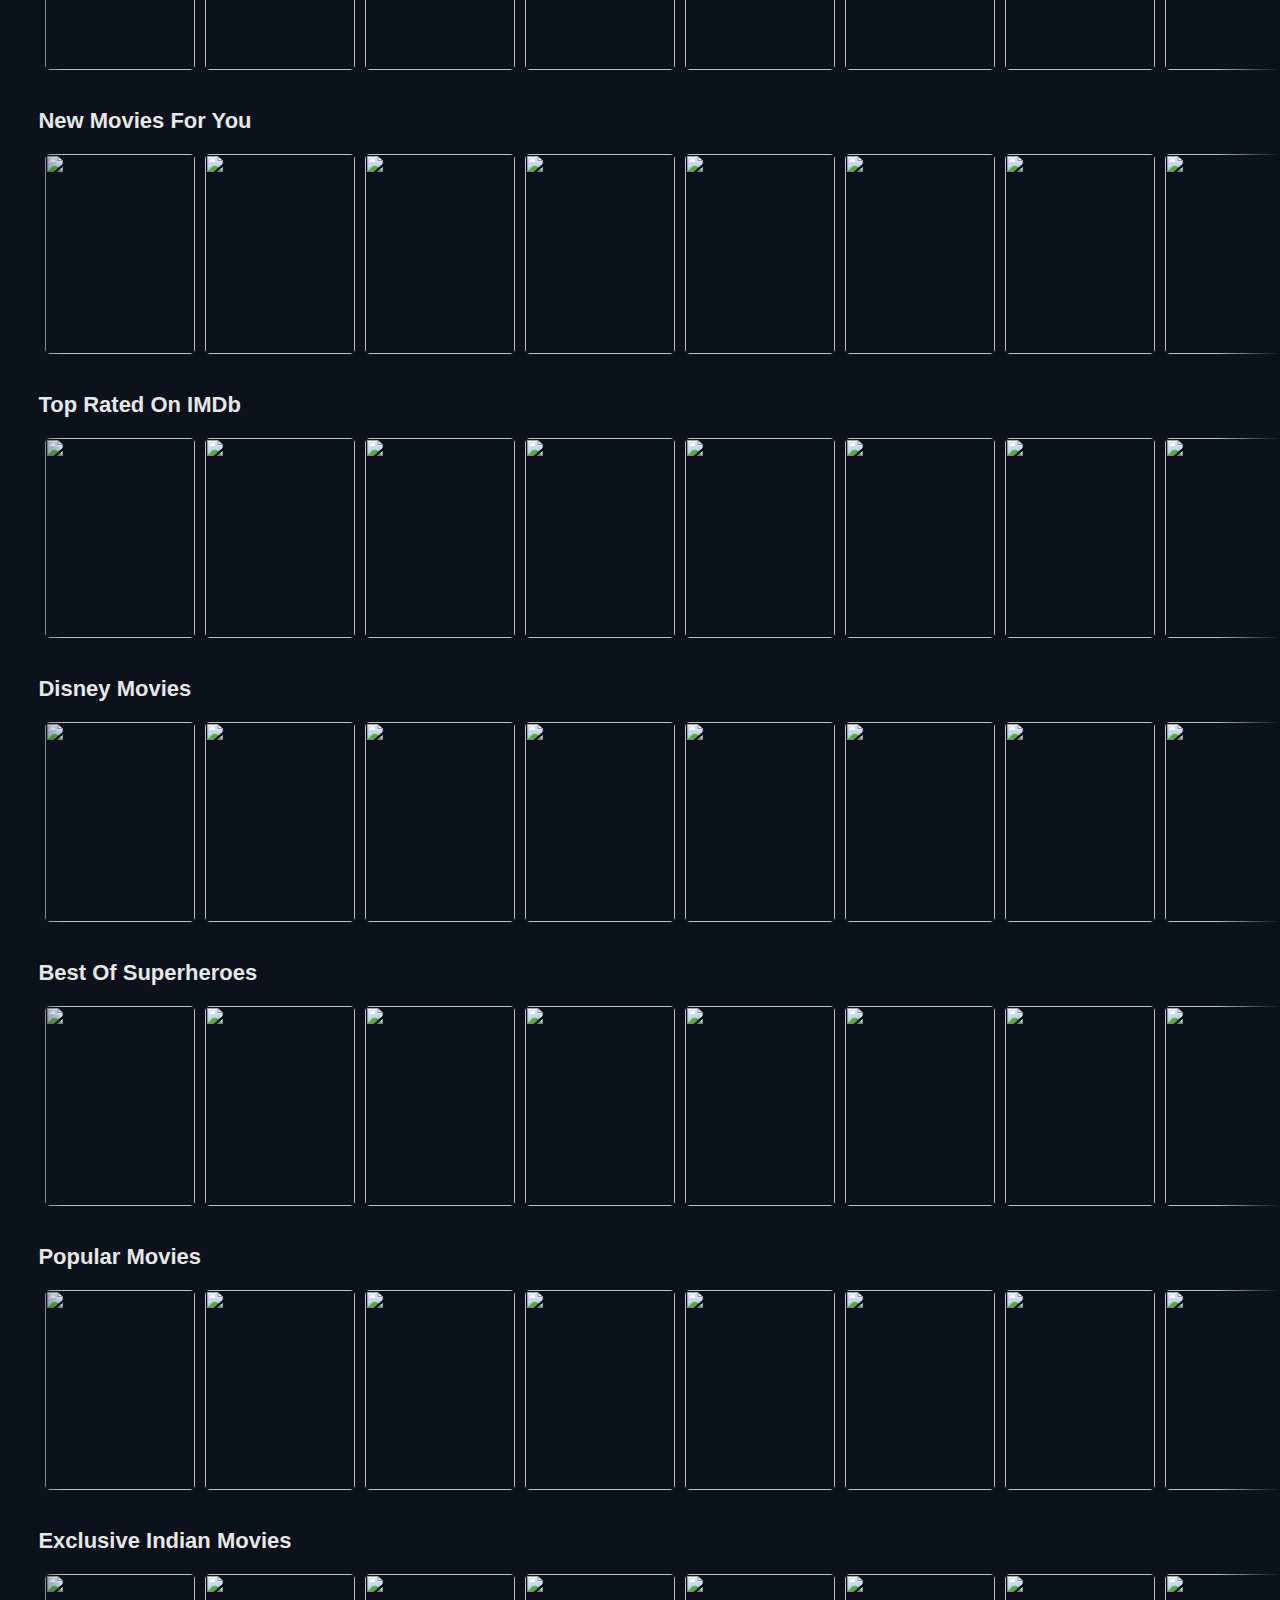
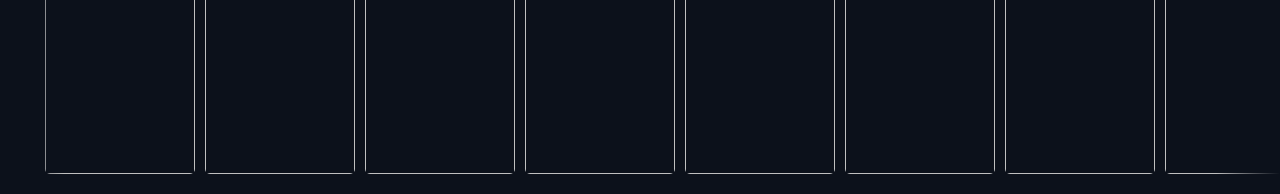
==== commit ced9ba69: "Home" ====
--- a/index.html
+++ b/index.html
@@ -5,7 +5,6 @@
     <meta http-equiv="X-UA-Compatible" content="IE=edge">
     <meta name="viewport" content="width=device-width, initial-scale=1.0">
     <link rel="stylesheet" href="index.css">
-    <link rel="stylesheet" href="./sub/subscription.css">
 
     <title>Disney +</title>
 </head>
@@ -34,106 +33,10 @@
   
         <div class="right-container">
           <input type="text" class="search-box" placeholder="Search" />
-          <button onclick="ShowPopup()" class="sub-btn">Subscribe</button>
+          <button class="sub-btn">Subscribe</button>
           <a href="#" class="login-link">login</a>
         </div>
       </nav>
-
-      <div>
-        <div class="overlay"></div>
-        <!-- <button >Subscription</button> -->
-        <h4 class="h4tag">Subscribe to watch all content on Disney+ Hotstar</h4>
-        <div class="login">
-            <div id="flex">
-                <div id="first-div">
-                    <div>
-                        <p>All content</p>
-                        <h6>Movies, live sports, TV, Specials</h6>
-                    </div>
-                 
-                    <div>
-                        <p>Watch on TV or Laptop</p>
-                    </div>
-                 
-                    <div>
-                        <p>Ads free movies and shows (except sports)</p>
-                    </div>
-         
-                    <div>
-                        <p>Number of devices that can be logged in</p>
-                    </div>
-      
-                    <div>
-                        <p>Max video quality</p>
-                    </div>
-     
-                    <div>
-                        <p>Max audio quality</p>
-                    </div>
-         
-            
-            
-                   </div>
-                   <div  id="second-div" class="active">
-                    <span id="top-right">&#10004</span>
-                    <p id="super" style="color:rgb(247, 179, 7);">super</p>
-    
-                    <div>
-                        <img src="https://secure-media.hotstar.com/static/subscription/paywall_service/comparator/tick/smp/web-1x.png" alt="">
-                    <img src="https://secure-media.hotstar.com/static/subscription/paywall_service/comparator/tick/smp/web-1x.png" alt="">
-                    <img src="https://secure-media.hotstar.com/static/subscription/paywall_service/comparator/cross/smp/web-1x.png" alt="">
-                    <p>2</p>
-                    <p>Full HD (1080p)</p>
-                    <p>Dolby 5.1</p>
-                    </div>
-                    
-                   </div>
-                   <div  id="thrid-div">
-                    <p id="super" >Premium</p>
-                    <div>
-                        <img src="https://secure-media.hotstar.com/static/subscription/paywall_service/comparator/tick/smp/web-1x.png" alt="">
-                    <img src="https://secure-media.hotstar.com/static/subscription/paywall_service/comparator/tick/smp/web-1x.png" alt="">
-                    <img src="https://secure-media.hotstar.com/static/subscription/paywall_service/comparator/tick/smp/web-1x.png" alt="">
-                    
-                    <p>4</p>
-                    <p>4K (2160p)</p>
-                    <p>Dolby 5.1</p>
-                    </div>
-            
-                   </div> 
-            </div>
-           
-           
-           
-           <div id="offer">
-            <div class="active">
-                <p style="color:rgb(247, 179, 7);">Super</p>
-                <p>₹899/Year</p>
-                <span id="right">&#10004</span>
-            </div>
-            <div>
-                <p>Premium</p>
-                <p>₹1499/Year</p>
-            </div>
-            <div>
-                <p>Premium</p>
-                <p>₹299/Month</p>
-            </div>
-        
-    
-           </div>
-    
-           <button id="btn" onclick="window.location.href='/disenyclone/sub/payment.html'">CONTINUE WITH PREMIUM > </button>
-    
-           <div id="detail">
-            <p>Logged in with <span id="numbers"></span> </p>
-            <a href="login.html">continue with another account</a> 
-    
-           </div>
-        </div>  
-    
-        
-      </div>
   
     <div class="carousel-container">
         <!-- <button class="pre-btn" id="carousel-pre-btn"><img src="images/pre.png" alt=""></button>
@@ -225,7 +128,7 @@
              </div>
          </div> 
          ...20+ more cards -->
-     </div>
+     </div>  
      <!-- 4rd row -->
      <h1 class="title">Popular in Biopic</h1>
      <div class="movies-list">
@@ -340,7 +243,6 @@
           </div>
 
 </body>
-<script src="./sub/subscription.js"></script>
 <script src="./data.js"></script>
 <script src="./app.js"></script>
 </html>
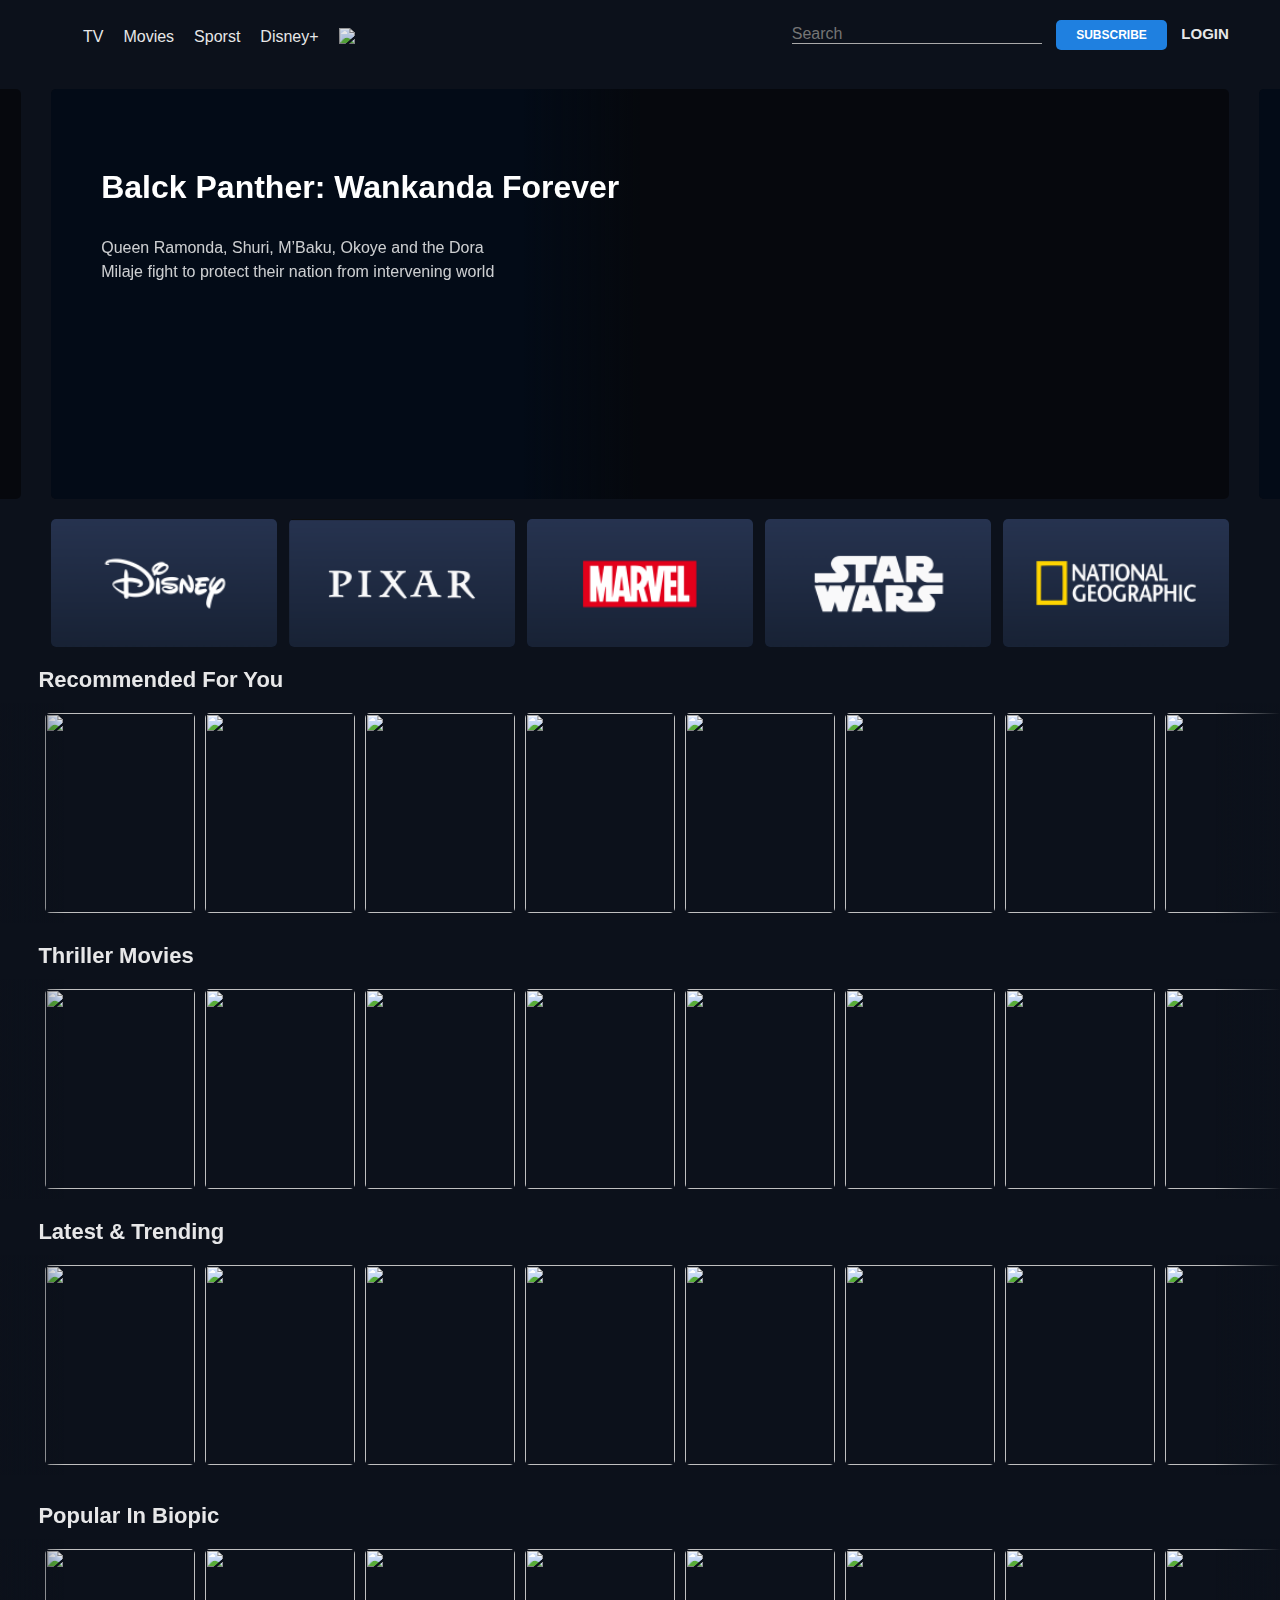
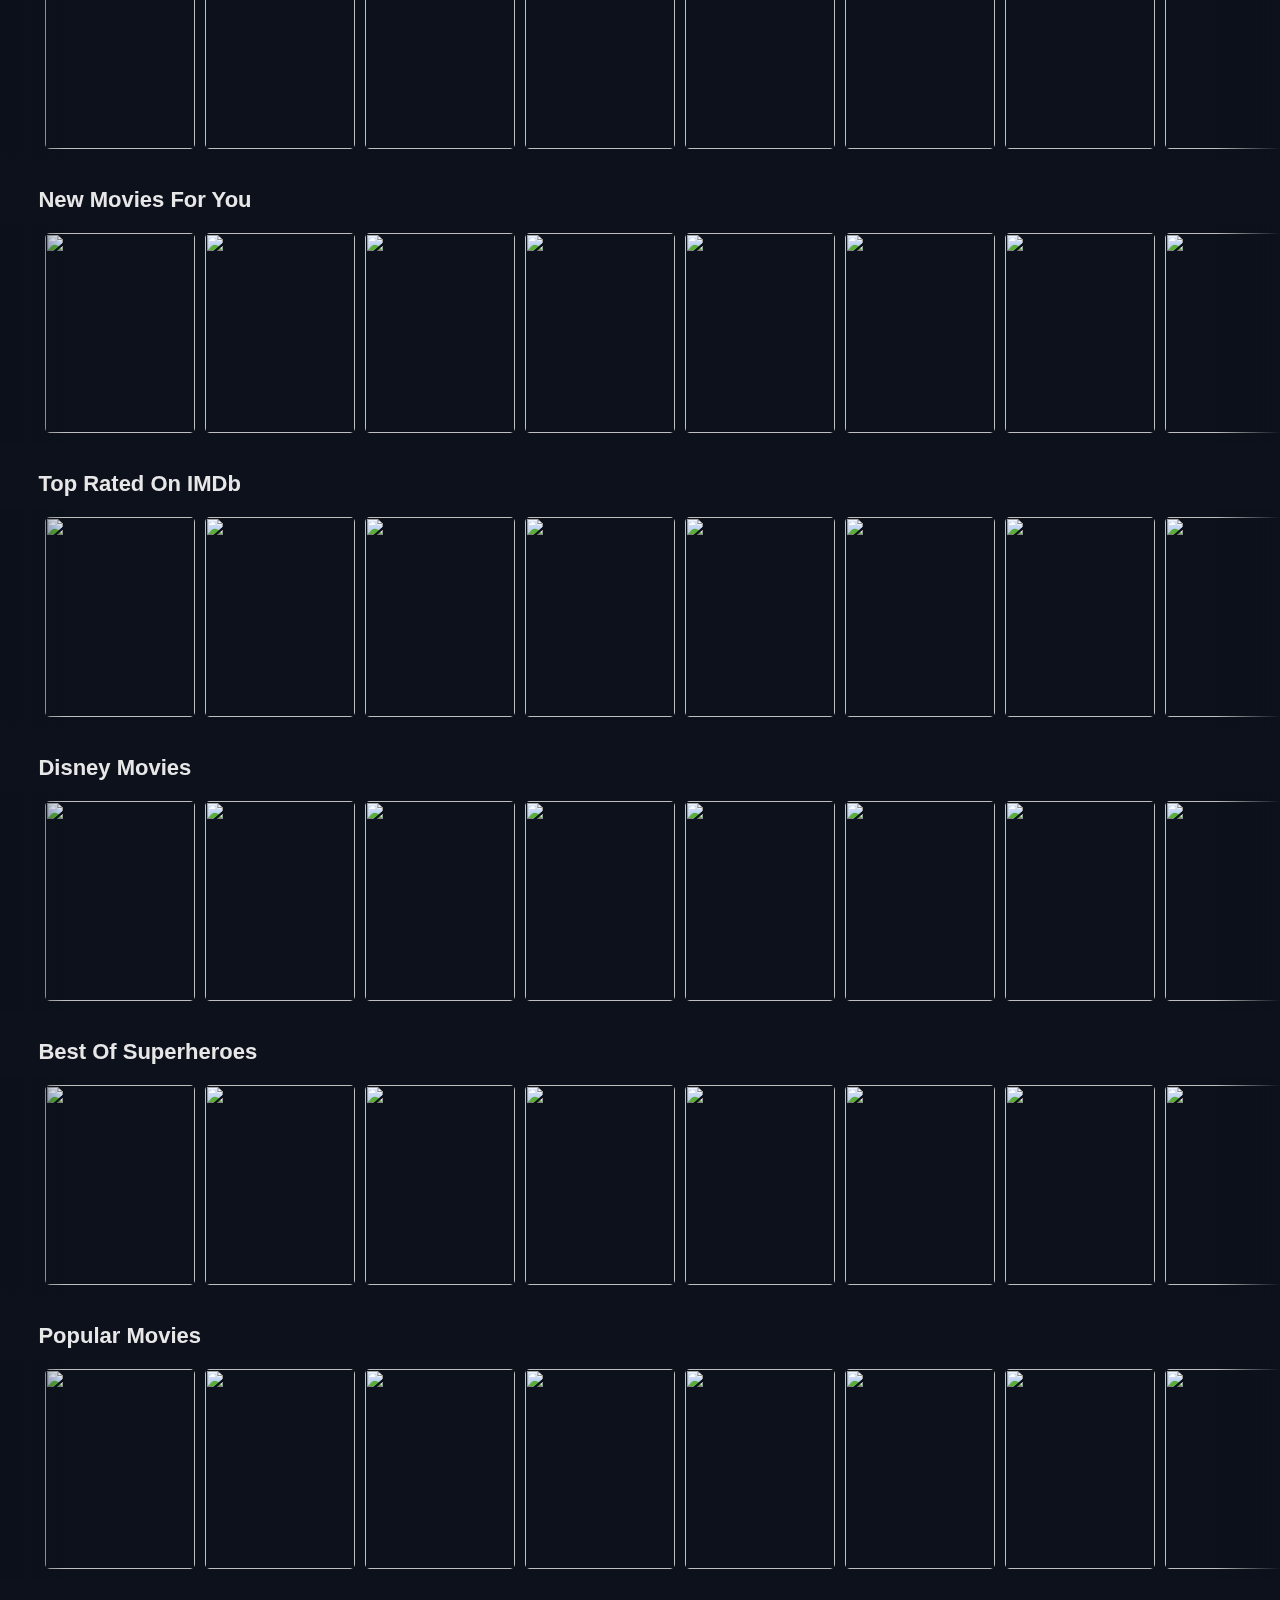
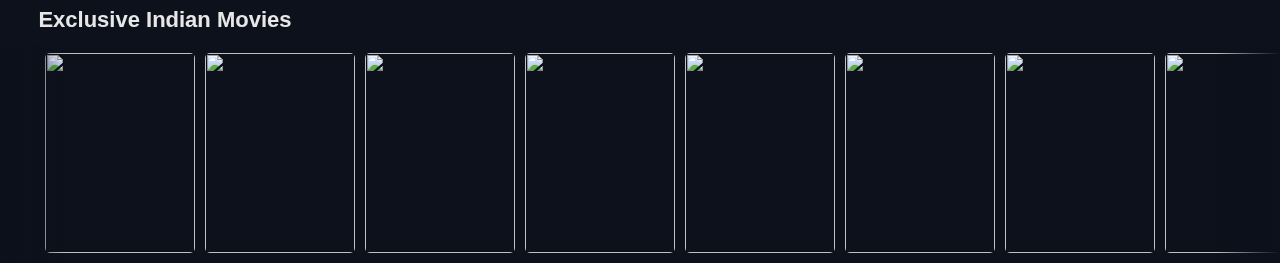
==== commit 880660df: "Merge branch 'navebar' of https://github.com/kunalgoyat999/disenyclone into Homepage" ====
--- a/index.html
+++ b/index.html
@@ -1,47 +1,150 @@
 <!DOCTYPE html>
 <html lang="en">
+
 <head>
     <meta charset="UTF-8">
     <meta http-equiv="X-UA-Compatible" content="IE=edge">
     <meta name="viewport" content="width=device-width, initial-scale=1.0">
     <link rel="stylesheet" href="index.css">
+    <link rel="stylesheet" href="./sub/subscription.css">
 
     <title>Disney +</title>
 </head>
+
 <body>
     <nav class="navbar">
         <i class="fa-solid fa-bars" id="icon"></i>
-        <img
-          src="https://secure-media.hotstarext.com/web-assets/prod/images/brand-logos/disney-hotstar-logo-dark.svg"
-          class="brand-logo"
-          alt=""
-        />
+        <a href="">
+            <img src="https://secure-media.hotstarext.com/web-assets/prod/images/brand-logos/disney-hotstar-logo-dark.svg"
+                class="brand-logo" alt="" />
+        </a>
         <button class="sub-btn1">Subscribe</button>
         <ul class="nav-links">
-          <li class="nav-items"><a href="#"> TV</a></li>
-          <li class="nav-items"><a href="#"> Movies</a></li>
-          <li class="nav-items"><a href="#"> Sporst</a></li>
-          <li class="nav-items"><a href="#"> Disney+</a></li>
-          <li class="nav-items">
-            <a href="#">
-              <img
-                src="https://www.hotstar.com/assets/4aa70ede8904e16b7630300c09219c8e.svg"
-              />
-            </a>
-          </li>
+            <li class="nav-items"><a href="./category/category.html"> TV</a></li>
+            <li class="nav-items"><a href="./category/category.html"> Movies</a></li>
+            <li class="nav-items"><a href="./category/category.html"> Sporst</a></li>
+            <li class="nav-items"><a href="./category/category.html"> Disney+</a></li>
+            <li class="nav-items">
+                <a href="#">
+                    <img src="https://www.hotstar.com/assets/4aa70ede8904e16b7630300c09219c8e.svg" />
+                </a>
+            </li>
         </ul>
-  
+
         <div class="right-container">
-          <input type="text" class="search-box" placeholder="Search" />
-          <button class="sub-btn">Subscribe</button>
-          <a href="#" class="login-link">login</a>
-        </div>
-      </nav>
-  
+            <input type="text" class="search-box" placeholder="Search" />
+            <button onclick="ShowPopup()" class="sub-btn">Subscribe</button>
+            <a href="#" class="login-link">login</a>
+        </div>
+    </nav>
+
+    <div>
+        <div class="overlay"></div>
+        <!-- <button >Subscription</button> -->
+        <h4 class="h4tag">Subscribe to watch all content on Disney+ Hotstar</h4>
+        <div class="login">
+            <div id="flex">
+                <div id="first-div">
+                    <div>
+                        <p>All content</p>
+                        <h6>Movies, live sports, TV, Specials</h6>
+                    </div>
+
+                    <div>
+                        <p>Watch on TV or Laptop</p>
+                    </div>
+
+                    <div>
+                        <p>Ads free movies and shows (except sports)</p>
+                    </div>
+
+                    <div>
+                        <p>Number of devices that can be logged in</p>
+                    </div>
+
+                    <div>
+                        <p>Max video quality</p>
+                    </div>
+
+                    <div>
+                        <p>Max audio quality</p>
+                    </div>
+
+
+
+                </div>
+                <div id="second-div" class="active">
+                    <span id="top-right">&#10004</span>
+                    <p id="super" style="color:rgb(247, 179, 7);">super</p>
+
+                    <div>
+                        <img src="https://secure-media.hotstar.com/static/subscription/paywall_service/comparator/tick/smp/web-1x.png"
+                            alt="">
+                        <img src="https://secure-media.hotstar.com/static/subscription/paywall_service/comparator/tick/smp/web-1x.png"
+                            alt="">
+                        <img src="https://secure-media.hotstar.com/static/subscription/paywall_service/comparator/cross/smp/web-1x.png"
+                            alt="">
+                        <p>2</p>
+                        <p>Full HD (1080p)</p>
+                        <p>Dolby 5.1</p>
+                    </div>
+
+                </div>
+                <div id="thrid-div">
+                    <p id="super">Premium</p>
+                    <div>
+                        <img src="https://secure-media.hotstar.com/static/subscription/paywall_service/comparator/tick/smp/web-1x.png"
+                            alt="">
+                        <img src="https://secure-media.hotstar.com/static/subscription/paywall_service/comparator/tick/smp/web-1x.png"
+                            alt="">
+                        <img src="https://secure-media.hotstar.com/static/subscription/paywall_service/comparator/tick/smp/web-1x.png"
+                            alt="">
+
+                        <p>4</p>
+                        <p>4K (2160p)</p>
+                        <p>Dolby 5.1</p>
+                    </div>
+
+                </div>
+            </div>
+
+
+
+            <div id="offer">
+                <div class="active">
+                    <p style="color:rgb(247, 179, 7);">Super</p>
+                    <p>₹899/Year</p>
+                    <span id="right">&#10004</span>
+                </div>
+                <div>
+                    <p>Premium</p>
+                    <p>₹1499/Year</p>
+                </div>
+                <div>
+                    <p>Premium</p>
+                    <p>₹299/Month</p>
+                </div>
+
+
+            </div>
+
+            <button id="btn" onclick="window.location.href='/disenyclone/sub/payment.html'">CONTINUE WITH PREMIUM >
+            </button>
+
+            <div id="detail">
+                <p>Logged in with <span id="numbers"></span> </p>
+                <a href="login.html">continue with another account</a>
+
+            </div>
+        </div>
+
+
+    </div>
+
     <div class="carousel-container">
         <!-- <button class="pre-btn" id="carousel-pre-btn"><img src="images/pre.png" alt=""></button>
       <button class="nxt-btn" id="carousel-nxt-btn"><img src="images/nxt.png" alt=""></button> -->
-      <div class="carousel">
+        <div class="carousel">
             <!-- <div class="slider">
               <div class="slider-content">
             <h1 class="movie-title">Black Panther</h1>
@@ -50,40 +153,40 @@
               </div>
                <img src="https://img1.hotstarext.com/image/upload/f_auto,t_web_m_1x/sources/r1/cms/prod/5695/1465695-h-71debc5acc27" alt="">
             </div> -->
-      </div>
-    </div>
-   
+        </div>
+    </div>
+
     <!-- hover video content -->
     <div class="video-card-container">
-      <div class="video-card">
-          <img src="images/disney.PNG" class="video-card-image" alt="">
-          <video src="videos/disney.mp4" mute loop class="card-video"></video>
-      </div>
-      <div class="video-card">
-          <img src="images/pixar.PNG" class="video-card-image" alt="">
-          <video src="videos/pixar.mp4" mute loop class="card-video"></video>
-      </div>
-      <div class="video-card">
-          <img src="images/marvel.PNG" class="video-card-image" alt="">
-          <video src="videos/marvel.mp4" mute loop class="card-video"></video>
-      </div>
-      <div class="video-card">
-          <img src="images/star-wars.PNG" class="video-card-image" alt="">
-          <video src="videos/star-war.mp4" mute loop class="card-video"></video>
-      </div>
-      <div class="video-card">
-          <img src="images/geographic.PNG" class="video-card-image" alt="">
-          <video src="videos/geographic.mp4" mute loop class="card-video"></video>
-      </div>
-  </div>
-
-  <!-- below cards of catagory  -->
-  <h1 class="title">recommended for you</h1>
-  <div class="movies-list">
-      <button class="pre-btn"><img src="images/pre.png" alt=""></button>
-      <button class="nxt-btn"><img src="images/nxt.png" alt=""></button>
-      <div class="card-container">
-          <!-- <div class="card">
+        <div class="video-card">
+            <img src="images/disney.PNG" class="video-card-image" alt="">
+            <video src="videos/disney.mp4" mute loop class="card-video"></video>
+        </div>
+        <div class="video-card">
+            <img src="images/pixar.PNG" class="video-card-image" alt="">
+            <video src="videos/pixar.mp4" mute loop class="card-video"></video>
+        </div>
+        <div class="video-card">
+            <img src="images/marvel.PNG" class="video-card-image" alt="">
+            <video src="videos/marvel.mp4" mute loop class="card-video"></video>
+        </div>
+        <div class="video-card">
+            <img src="images/star-wars.PNG" class="video-card-image" alt="">
+            <video src="videos/star-war.mp4" mute loop class="card-video"></video>
+        </div>
+        <div class="video-card">
+            <img src="images/geographic.PNG" class="video-card-image" alt="">
+            <video src="videos/geographic.mp4" mute loop class="card-video"></video>
+        </div>
+    </div>
+
+    <!-- below cards of catagory  -->
+    <h1 class="title">recommended for you</h1>
+    <div class="movies-list">
+        <button class="pre-btn"><img src="images/pre.png" alt=""></button>
+        <button class="nxt-btn"><img src="images/nxt.png" alt=""></button>
+        <div class="card-container">
+            <!-- <div class="card">
               <img src="images/poster 1.png" class="card-img" alt="">
               <div class="card-body">
                   <h2 class="name">movie name</h2>
@@ -92,16 +195,16 @@
               </div>
           </div> 
           ...20+ more cards -->
-      </div>
- </div>
-
- <!-- Thriller Movies -->
- <h1 class="title">Thriller Movies</h1>
-  <div class="movies-list">
-      <button class="pre-btn"><img src="images/pre.png" alt=""></button>
-      <button class="nxt-btn"><img src="images/nxt.png" alt=""></button>
-      <div class="card-container" id="t-m">
-          <!-- <div class="card">
+        </div>
+    </div>
+
+    <!-- Thriller Movies -->
+    <h1 class="title">Thriller Movies</h1>
+    <div class="movies-list">
+        <button class="pre-btn"><img src="images/pre.png" alt=""></button>
+        <button class="nxt-btn"><img src="images/nxt.png" alt=""></button>
+        <div class="card-container" id="t-m">
+            <!-- <div class="card">
               <img src="images/poster 1.png" class="card-img" alt="">
               <div class="card-body">
                   <h2 class="name">movie name</h2>
@@ -110,16 +213,16 @@
               </div>
           </div> 
           ...20+ more cards -->
-      </div>
- </div>
-
- <!-- 3rd row -->
- <h1 class="title">Latest & Trending</h1>
- <div class="movies-list">
-     <button class="pre-btn"><img src="images/pre.png" alt=""></button>
-     <button class="nxt-btn"><img src="images/nxt.png" alt=""></button>
-     <div class="card-container" id="t3-m">
-         <!-- <div class="card">
+        </div>
+    </div>
+
+    <!-- 3rd row -->
+    <h1 class="title">Latest & Trending</h1>
+    <div class="movies-list">
+        <button class="pre-btn"><img src="images/pre.png" alt=""></button>
+        <button class="nxt-btn"><img src="images/nxt.png" alt=""></button>
+        <div class="card-container" id="t3-m">
+            <!-- <div class="card">
              <img src="images/poster 1.png" class="card-img" alt="">
              <div class="card-body">
                  <h2 class="name">movie name</h2>
@@ -128,7 +231,7 @@
              </div>
          </div> 
          ...20+ more cards -->
-     </div>  
+     </div>
      <!-- 4rd row -->
      <h1 class="title">Popular in Biopic</h1>
      <div class="movies-list">
@@ -144,126 +247,124 @@
                  </div>
              </div> 
              ...20+ more cards -->
-         </div>
-         <!-- 5rd row -->
-      <h1 class="title">New Movies for You</h1>
-      <div class="movies-list">
-          <button class="pre-btn"><img src="images/pre.png" alt=""></button>
-          <button class="nxt-btn"><img src="images/nxt.png" alt=""></button>
-          <div class="card-container" id="t5-m">
-              <!-- <div class="card">
-                  <img src="images/poster 1.png" class="card-img" alt="">
-                  <div class="card-body">
-                      <h2 class="name">movie name</h2>
-                      <h6 class="des">Lorem ipsum dolor sit amet consectetur.</h6>
-                      <button class="watchlist-btn">add to watchlist</button>
-                  </div>
-              </div> 
-              ...20+ more cards -->
-          </div>
-          <!-- 6rd row -->
-      <h1 class="title">Top Rated on IMDb</h1>
-      <div class="movies-list">
-          <button class="pre-btn"><img src="images/pre.png" alt=""></button>
-          <button class="nxt-btn"><img src="images/nxt.png" alt=""></button>
-          <div class="card-container" id="t6-m">
-              <!-- <div class="card">
-                  <img src="images/poster 1.png" class="card-img" alt="">
-                  <div class="card-body">
-                      <h2 class="name">movie name</h2>
-                      <h6 class="des">Lorem ipsum dolor sit amet consectetur.</h6>
-                      <button class="watchlist-btn">add to watchlist</button>
-                  </div>
-              </div> 
-              ...20+ more cards -->
-          </div>
-          <!-- 7rd row -->
-      <h1 class="title">Disney Movies</h1>
-      <div class="movies-list">
-          <button class="pre-btn"><img src="images/pre.png" alt=""></button>
-          <button class="nxt-btn"><img src="images/nxt.png" alt=""></button>
-          <div class="card-container" id="t7-m">
-              <!-- <div class="card">
-                  <img src="images/poster 1.png" class="card-img" alt="">
-                  <div class="card-body">
-                      <h2 class="name">movie name</h2>
-                      <h6 class="des">Lorem ipsum dolor sit amet consectetur.</h6>
-                      <button class="watchlist-btn">add to watchlist</button>
-                  </div>
-              </div> 
-              ...20+ more cards -->
-          </div>
-          <!-- 8rd row -->
-      <h1 class="title">Best of Superheroes</h1>
-      <div class="movies-list">
-          <button class="pre-btn"><img src="images/pre.png" alt=""></button>
-          <button class="nxt-btn"><img src="images/nxt.png" alt=""></button>
-          <div class="card-container" id="t8-m">
-              <!-- <div class="card">
-                  <img src="images/poster 1.png" class="card-img" alt="">
-                  <div class="card-body">
-                      <h2 class="name">movie name</h2>
-                      <h6 class="des">Lorem ipsum dolor sit amet consectetur.</h6>
-                      <button class="watchlist-btn">add to watchlist</button>
-                  </div>
-              </div> 
-              ...20+ more cards -->
-          </div>
-          <!-- 9rd row -->
-      <h1 class="title">Popular Movies</h1>
-      <div class="movies-list">
-          <button class="pre-btn"><img src="images/pre.png" alt=""></button>
-          <button class="nxt-btn"><img src="images/nxt.png" alt=""></button>
-          <div class="card-container" id="t9-m">
-              <!-- <div class="card">
-                  <img src="images/poster 1.png" class="card-img" alt="">
-                  <div class="card-body">
-                      <h2 class="name">movie name</h2>
-                      <h6 class="des">Lorem ipsum dolor sit amet consectetur.</h6>
-                      <button class="watchlist-btn">add to watchlist</button>
-                  </div>
-              </div> 
-              ...20+ more cards -->
-          </div>
-          <!-- 10rd row -->
-      <h1 class="title">Exclusive Indian Movies</h1>
-      <div class="movies-list">
-          <button class="pre-btn"><img src="images/pre.png" alt=""></button>
-          <button class="nxt-btn"><img src="images/nxt.png" alt=""></button>
-          <div class="card-container" id="t10-m">
-              <!-- <div class="card">
-                  <img src="images/poster 1.png" class="card-img" alt="">
-                  <div class="card-body">
-                      <h2 class="name">movie name</h2>
-                      <h6 class="des">Lorem ipsum dolor sit amet consectetur.</h6>
-                      <button class="watchlist-btn">add to watchlist</button>
-                  </div>
-              </div> 
-              ...20+ more cards -->
-          </div>
+            </div>
+            <!-- 5rd row -->
+            <h1 class="title">New Movies for You</h1>
+            <div class="movies-list">
+                <button class="pre-btn"><img src="images/pre.png" alt=""></button>
+                <button class="nxt-btn"><img src="images/nxt.png" alt=""></button>
+                <div class="card-container" id="t5-m">
+                    <!-- <div class="card">
+                  <img src="images/poster 1.png" class="card-img" alt="">
+                  <div class="card-body">
+                      <h2 class="name">movie name</h2>
+                      <h6 class="des">Lorem ipsum dolor sit amet consectetur.</h6>
+                      <button class="watchlist-btn">add to watchlist</button>
+                  </div>
+              </div> 
+              ...20+ more cards -->
+                </div>
+                <!-- 6rd row -->
+                <h1 class="title">Top Rated on IMDb</h1>
+                <div class="movies-list">
+                    <button class="pre-btn"><img src="images/pre.png" alt=""></button>
+                    <button class="nxt-btn"><img src="images/nxt.png" alt=""></button>
+                    <div class="card-container" id="t6-m">
+                        <!-- <div class="card">
+                  <img src="images/poster 1.png" class="card-img" alt="">
+                  <div class="card-body">
+                      <h2 class="name">movie name</h2>
+                      <h6 class="des">Lorem ipsum dolor sit amet consectetur.</h6>
+                      <button class="watchlist-btn">add to watchlist</button>
+                  </div>
+              </div> 
+              ...20+ more cards -->
+                    </div>
+                    <!-- 7rd row -->
+                    <h1 class="title">Disney Movies</h1>
+                    <div class="movies-list">
+                        <button class="pre-btn"><img src="images/pre.png" alt=""></button>
+                        <button class="nxt-btn"><img src="images/nxt.png" alt=""></button>
+                        <div class="card-container" id="t7-m">
+                            <!-- <div class="card">
+                  <img src="images/poster 1.png" class="card-img" alt="">
+                  <div class="card-body">
+                      <h2 class="name">movie name</h2>
+                      <h6 class="des">Lorem ipsum dolor sit amet consectetur.</h6>
+                      <button class="watchlist-btn">add to watchlist</button>
+                  </div>
+              </div> 
+              ...20+ more cards -->
+                        </div>
+                        <!-- 8rd row -->
+                        <h1 class="title">Best of Superheroes</h1>
+                        <div class="movies-list">
+                            <button class="pre-btn"><img src="images/pre.png" alt=""></button>
+                            <button class="nxt-btn"><img src="images/nxt.png" alt=""></button>
+                            <div class="card-container" id="t8-m">
+                                <!-- <div class="card">
+                  <img src="images/poster 1.png" class="card-img" alt="">
+                  <div class="card-body">
+                      <h2 class="name">movie name</h2>
+                      <h6 class="des">Lorem ipsum dolor sit amet consectetur.</h6>
+                      <button class="watchlist-btn">add to watchlist</button>
+                  </div>
+              </div> 
+              ...20+ more cards -->
+                            </div>
+                            <!-- 9rd row -->
+                            <h1 class="title">Popular Movies</h1>
+                            <div class="movies-list">
+                                <button class="pre-btn"><img src="images/pre.png" alt=""></button>
+                                <button class="nxt-btn"><img src="images/nxt.png" alt=""></button>
+                                <div class="card-container" id="t9-m">
+                                    <!-- <div class="card">
+                  <img src="images/poster 1.png" class="card-img" alt="">
+                  <div class="card-body">
+                      <h2 class="name">movie name</h2>
+                      <h6 class="des">Lorem ipsum dolor sit amet consectetur.</h6>
+                      <button class="watchlist-btn">add to watchlist</button>
+                  </div>
+              </div> 
+              ...20+ more cards -->
+                                </div>
+                                <!-- 10rd row -->
+                                <h1 class="title">Exclusive Indian Movies</h1>
+                                <div class="movies-list">
+                                    <button class="pre-btn"><img src="images/pre.png" alt=""></button>
+                                    <button class="nxt-btn"><img src="images/nxt.png" alt=""></button>
+                                    <div class="card-container" id="t10-m">
+                                        <!-- <div class="card">
+                  <img src="images/poster 1.png" class="card-img" alt="">
+                  <div class="card-body">
+                      <h2 class="name">movie name</h2>
+                      <h6 class="des">Lorem ipsum dolor sit amet consectetur.</h6>
+                      <button class="watchlist-btn">add to watchlist</button>
+                  </div>
+              </div> 
+              ...20+ more cards -->
+                                    </div>
 
 </body>
+<script src="./sub/subscription.js"></script>
 <script src="./data.js"></script>
 <script src="./app.js"></script>
+
 </html>
-<script
-src="https://kit.fontawesome.com/bd6b389e1a.js"
-crossorigin="anonymous"
-></script>
+<script src="https://kit.fontawesome.com/bd6b389e1a.js" crossorigin="anonymous"></script>
 <script>
-window.onscroll = function () {
-  myFunction();
-};
-
-var navbar = document.getElementById("navbar");
-var sticky = navbar.offsetTop;
-
-function myFunction() {
-  if (window.pageYOffset >= sticky) {
-    navbar.classList.add("sticky");
-  } else {
-    navbar.classList.remove("sticky");
-  }
-}
-
+    window.onscroll = function () {
+        myFunction();
+    };
+
+    var navbar = document.getElementById("navbar");
+    var sticky = navbar.offsetTop;
+
+    function myFunction() {
+        if (window.pageYOffset >= sticky) {
+            navbar.classList.add("sticky");
+        } else {
+            navbar.classList.remove("sticky");
+        }
+    }
 </script>--- a/sub/subscription.css
+++ b/sub/subscription.css
@@ -0,0 +1,238 @@
+*{
+    padding: 0;
+    margin: 0;
+}
+.body{
+    color: grey;
+}
+
+.overlay{
+    position: fixed;
+    top: 0%;
+    width: 100%;
+    height: 100vh;
+    background: rgba(0, 0, 0, 0.945);
+    z-index: -1;
+    opacity: 0;
+    transition: 0s;
+}
+h4{
+    text-align: center;
+    margin-top: 50px;
+    font-size: 25px;
+    color: white;
+    z-index: 8;
+}
+#first-div div h6{
+    color: rgb(30,105,183);
+}
+.showoverlay{
+    opacity: 1;
+    z-index: 1;
+}
+form{
+    padding: 18px;
+}
+.login{
+    width: 800px;
+    margin-top: -10px;
+    background-color: rgb(24,32,50);
+   height: 525px;
+    position: absolute; 
+    left: -50%; 
+    right: 50%;
+    transform: translate(-50%,20%);
+    z-index: 9;
+    right: 0px;
+    transition: 0s;
+    top: 0px; 
+    box-shadow: rgba(0, 0, 0, 0.16) 0px 3px 6px, rgba(0, 0, 0, 0.23) 0px 3px 6px;
+    border-radius: 10px;
+    color: white;
+    position: fixed;
+}
+h4{
+    opacity: 0;
+}
+.showh4{
+    display: 1;
+}
+.showlogin{
+    left: 51%;
+}
+.login #flex{
+    display: flex;
+    width: 90%;
+   
+    margin: auto;
+    margin-top: 70px;
+    justify-content:space-evenly ;
+}
+.login #flex #first-div{
+    display: flex;
+    flex-direction: column;
+    gap: 10px;
+    color: rgb(160, 160, 160);
+    font-size: 14px;
+}
+.login #flex #first-div>div{
+    border-bottom: 0.1px solid rgba(68, 70, 75, 0.808);
+
+    padding-bottom: 10px;
+}
+
+#second-div.active{
+    background-color:rgb(23,67,115) ;
+}
+
+#second-div #super:hover{
+    color: rgb(247, 179, 7);
+}
+
+#second-div{
+    margin-top: -20px;
+    border: 1px solid rgba(3, 12, 34, 0.699);
+    padding: 15px;
+    border-radius: 5px;
+    cursor: pointer;
+    color: rgb(160, 160, 160);
+    font-size: 14px;
+}
+#thrid-div:hover{
+  background-color:rgb(23,67,115) ;
+}
+
+#second-div:hover{
+    background-color:rgb(23,67,115) ;
+}
+
+
+#thrid-div{
+    margin-top: -23px;
+    border: 1px solid rgba(3, 12, 34, 0.699);
+    padding: 25px;
+    border-radius: 5px;
+    cursor: pointer;
+    color: rgb(160, 160, 160);
+    font-size: 14px;
+}
+#second-div >div{
+    margin-top: 19px;
+    display: flex;
+    flex-direction: column;
+    gap: 10px;
+}
+#second-div img{
+    width: 20px;
+}
+#thrid-div img{
+    width: 20px;
+}
+#thrid-div >div{
+    margin-top: 19px;
+    display: flex;
+    flex-direction: column;
+    gap: 10px;
+}
+
+#offer{
+    display: flex;
+    flex-direction: row;
+    justify-content: space-evenly;
+    margin: 20px;
+    margin-top: 20px;
+    color: rgb(160, 160, 160);
+    font-size: 14px;
+}
+#offer div >p:first-child:hover{
+    color: rgb(247, 179, 7);
+    transition: 0s;
+}
+#offer>div:hover{
+    background-color: rgb(23,67,115);
+}
+#offer>div:nth-child(2){
+
+    border: 1px solid rgba(3, 12, 34, 0.699);
+    border-radius: 5px;
+    width: 150px;
+    padding: 15px;
+    cursor: pointer;
+}
+#offer>div:first-child.active{
+   background-color: rgb(23,67,115) ;
+}
+#offer>div:first-child{
+    border: 1px solid rgba(3, 12, 34, 0.699);
+    border-radius: 5px;
+    width: 150px;
+    padding: 15px;
+    cursor: pointer;
+}#offer>div p{
+    text-align: center;
+    margin-bottom: 5px;
+}
+#offer>div:last-child{
+    border: 1px solid rgba(3, 12, 34, 0.699);
+    border-radius: 5px;
+    width: 150px;
+    padding: 15px;
+    cursor: pointer;
+}
+#btn{
+    width: 80%;
+    padding: 10px;
+    
+    margin: auto;
+    margin: 10px;
+    margin-left: 80px;
+    /* margin-top: 10px; */
+    background-color: rgb(31,128,224);
+    color: white;
+    border: none;
+    border-radius: 3px;
+    cursor: pointer;
+}
+#detail{
+    text-align: center;
+    /* margin-top: 10px; */
+}
+#right{
+    background-color: white;
+    color:black;
+    border-radius: 50%;
+    position: absolute;
+    top: 57.5%;
+    right: 68%;
+    width: 15px;
+   
+}
+#top-right{
+    background-color: white;
+    color:black;
+    border-radius: 50%;
+    position: absolute;
+    top: 7.5%;
+    right: 31.5%;
+    width: 15px;  
+}
+#detail a{
+    color: rgb(160, 160, 160);
+    text-decoration: none;
+ 
+
+}
+#detail{
+    color: rgb(160, 160, 160);
+    font-size: 13px;
+    line-height: 22px;
+    margin-top: 10px;
+}
+
+
+
+
+
+  
+
+
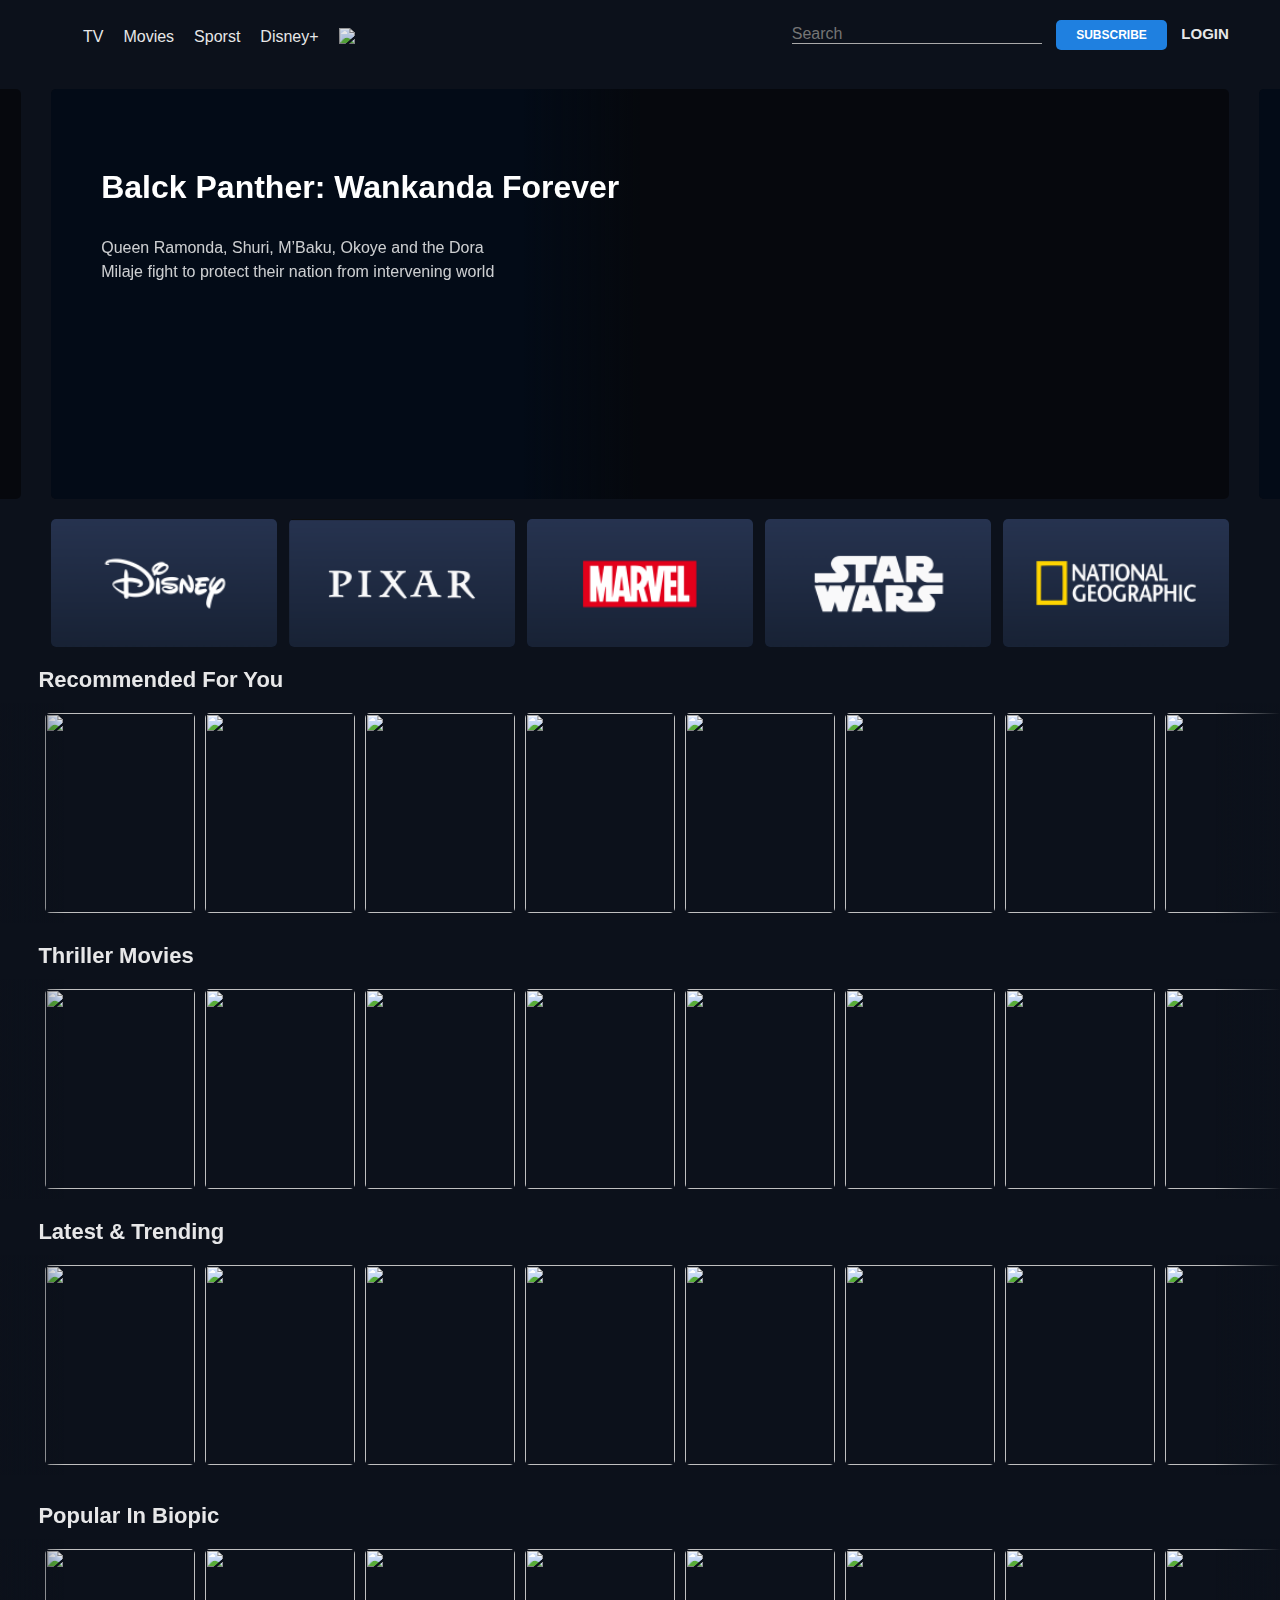
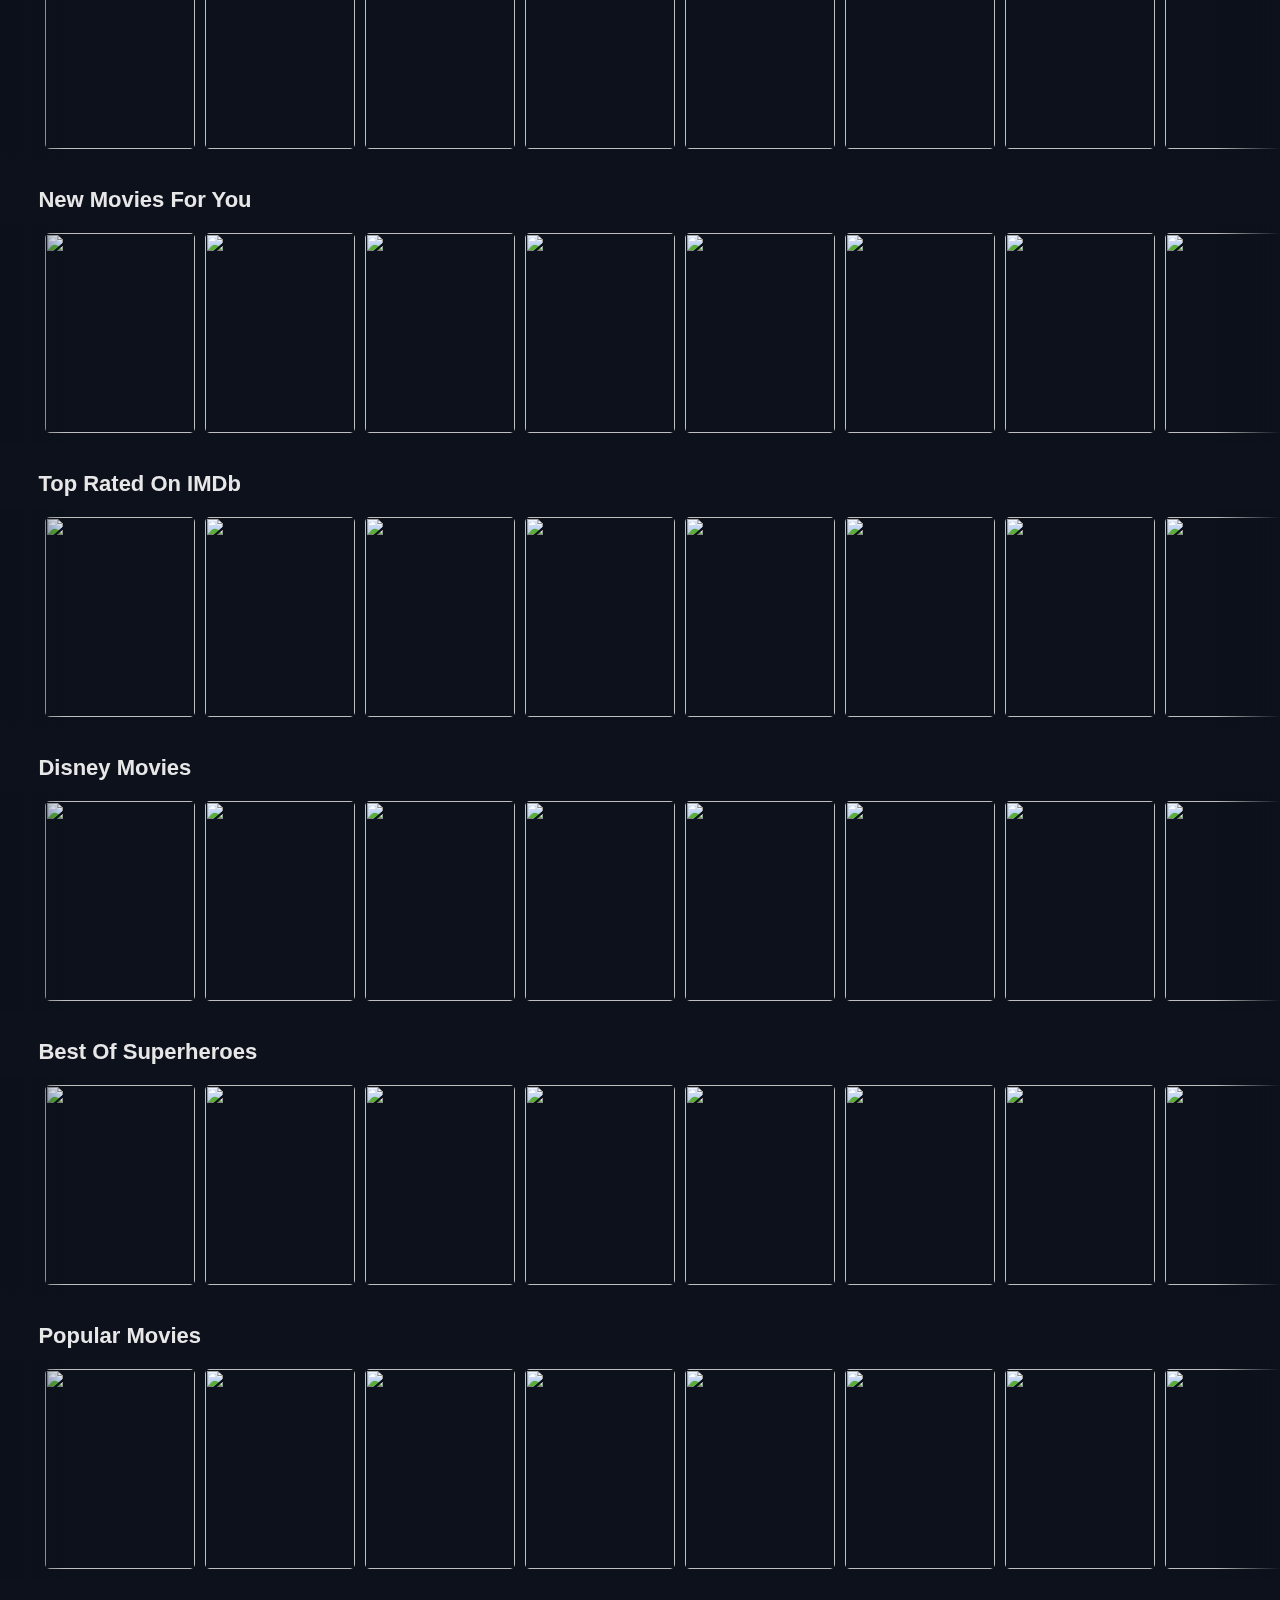
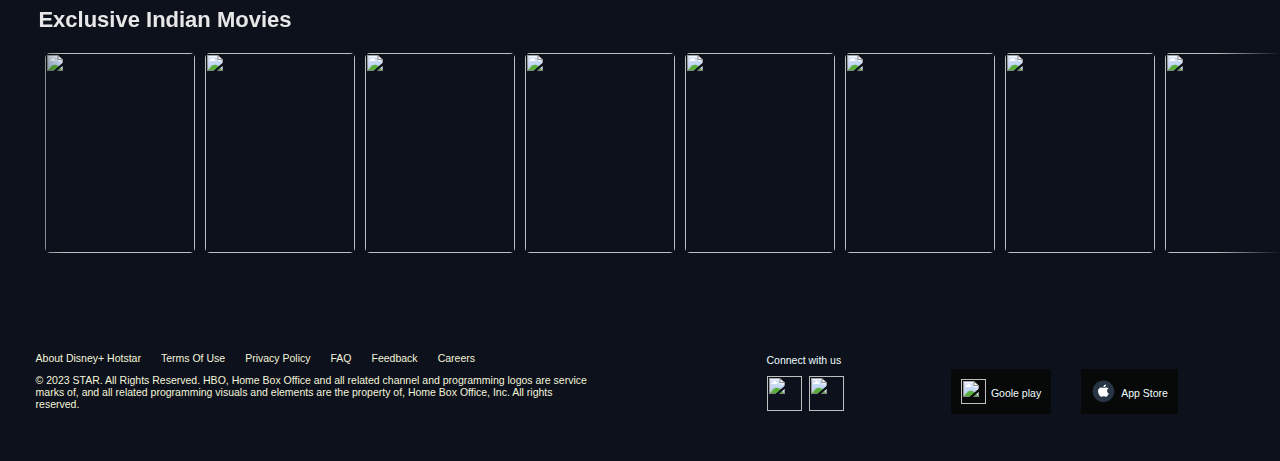
==== commit ddbe99e6: "homepage" ====
--- a/index.html
+++ b/index.html
@@ -7,6 +7,8 @@
     <meta name="viewport" content="width=device-width, initial-scale=1.0">
     <link rel="stylesheet" href="index.css">
     <link rel="stylesheet" href="./sub/subscription.css">
+    <link rel="stylesheet" href="footer.css">
+    <link rel="stylesheet" href="loginpage.css">
 
     <title>Disney +</title>
 </head>
@@ -34,11 +36,11 @@
         <div class="right-container">
             <input type="text" class="search-box" placeholder="Search" />
             <button onclick="ShowPopup()" class="sub-btn">Subscribe</button>
-            <a href="#" class="login-link">login</a>
+            <a href="#" class="login-link" onclick="showpopUps()">login</a>
         </div>
     </nav>
 
-    <div>
+    <div class="popup">
         <div class="overlay"></div>
         <!-- <button >Subscription</button> -->
         <h4 class="h4tag">Subscribe to watch all content on Disney+ Hotstar</h4>
@@ -139,6 +141,31 @@
         </div>
 
 
+    </div>
+
+    <div class="overlays"></div>
+    <!-- <div id="logindata"> -->
+       <div class="logins">
+      
+
+           <span id ="crosss" onclick="closepopUpss()" >&times;</span>
+
+
+       <form>
+          
+           <!-- <div> -->
+               <!-- <div> -->
+                   <h3>Login to continue</h3>
+                   <input type="number" id="num"  placeholder="Enter your mobile number.."/>
+                 <a href="./otp.html" id="otp-red"> <input  type="submit" id="button" value="Send OTP" /></a>
+                 <h3 style="font-size: 10px; margin-top: -8px;">by processing you agree to the <span style="color:rgb(29,110,209) ;"> terms of use</span> and <span style="color:rgb(29,110,209) ;">privacy plicy</span> </h3>
+               <!-- </div> -->
+
+           <!-- </div> -->
+           
+       </form>
+
+   <!-- </div> -->
     </div>
 
     <div class="carousel-container">
@@ -215,6 +242,7 @@
           ...20+ more cards -->
         </div>
     </div>
+   
 
     <!-- 3rd row -->
     <h1 class="title">Latest & Trending</h1>
@@ -345,6 +373,44 @@
               ...20+ more cards -->
                                     </div>
 
+            <footer>
+                <div id="footer">
+                    <div id="left-divs" style="color:beige">
+                        <div>
+                            <p>About Disney+ Hotstar</p>
+                            <p>Terms Of Use</p>
+                            <p>Privacy Policy</p>
+                            <p>FAQ</p>
+                            <p>Feedback</p>
+                            <p>Careers</p>
+                        </div>
+                        <p>© 2023 STAR. All Rights Reserved. HBO, Home Box Office and all related channel and programming logos are service marks of, and all related programming visuals and elements are the property of, Home Box Office, Inc. All rights reserved.</p>
+    
+                    </div>
+                    <div id="right-divs" style=" color: azure;">
+                          <div id="lefts">
+                            <p>Connect with us</p>
+                            <div>
+                                <img src="https://img.icons8.com/fluency/1x/facebook-new.png" alt="">
+                                <img src="https://img.icons8.com/fluency/1x/twitter.png" alt="">
+                            </div>
+                          </div>
+                          <div id="rights">
+                            <div>
+                                <img src="https://img.icons8.com/doodle/1x/google-play.png" alt="">
+                                <p>Goole play</p>
+                            </div>
+                            <div>
+                                <img src="./apple.svg" alt="">
+                                <p>App Store</p>
+                            </div>
+                          </div>
+    
+                    </div>
+                </div>
+               
+            </footer>                        
+        
 </body>
 <script src="./sub/subscription.js"></script>
 <script src="./data.js"></script>
@@ -367,4 +433,5 @@
             navbar.classList.remove("sticky");
         }
     }
-</script>+</script>
+<script src="loginpage.js"></script>--- a/sub/subscription.css
+++ b/sub/subscription.css
@@ -231,6 +231,22 @@
 
 
 
+@media screen and (max-width: 1100px) {
+   
+  }
+
+  @media screen and (min-width:320px)  and (max-width: 762px) {
+   .popup{
+    display: none;
+   }
+  }
+    @media screen and (min-width:200px) and (max-width: 320px) {
+        .popup{
+            display: none;
+           }
+  }
+
+
 
 
   
--- a/footer.css
+++ b/footer.css
@@ -0,0 +1,105 @@
+#footer{
+    width: 98%;
+    margin: auto;
+   
+}
+#footer #left-divs{
+    width: 50%;
+    margin: auto;
+    font-size: 10.5px;
+}
+#footer #left-divs>div{
+    display: flex;
+    justify-content: flex-start;
+}
+#footer #left-divs>div p{
+    margin: 10px;
+}
+#footer #left-divs p{
+    margin-left: 10px;
+}
+
+#right-divs{
+    width: 50%;
+    margin: auto;
+    display: flex;
+    justify-content: space-evenly;
+    font-size: 10.5px;
+    margin-left: 100px;
+}
+#right-divs #rights{
+    display: flex;
+    justify-content: space-between;
+}
+#right-divs #rights >div{
+    display: flex;
+    margin-left: 30px;
+    margin-top: 30px;
+    background-color:rgb(7, 8, 8) ;
+    padding: 10px;
+    
+}
+#right-divs #rights >div img{
+    width: 25px;
+    height: 25px;
+    
+}
+#right-divs #rights >div p{
+    margin-top: 8px;
+    margin-left: 5px;
+}
+#right-divs #lefts img{
+    width: 35px;
+    height: 35px;
+    margin-top: 10px;
+}
+#lefts p{
+    margin-top: 15px;
+}
+#right-divs #lefts img:last-child{
+    margin-left: 5px;
+}
+
+
+@media screen and (max-width: 1100px) {
+  
+}
+
+@media screen and (min-width:320px)  and (max-width: 762px) {
+    #footer{
+        display: flex;
+        flex-direction: column;
+       }
+       #footer #left-divs{
+        width: 100%;
+       }
+       #footer #left-divs>div{
+        width: 70%;
+       }
+}
+  @media screen and (min-width:200px) and (max-width: 320px) {
+    #footer{
+        display: flex;
+        flex-direction: column;
+        margin-left:20px ;
+       }
+       #footer #left-divs{
+        width: 100%;
+       }
+       #footer #left-divs>div{
+        width: 70%;
+       }
+       #right-divs{
+        flex-direction: row;
+       }
+       #right-divs #lefts>div{
+        display: flex;
+        flex-direction: row;
+       }
+       #footer #left-divs div{
+        width: 100%;
+        margin-right: 100px;
+        
+       }
+      
+}--- a/loginpage.css
+++ b/loginpage.css
@@ -0,0 +1,147 @@
+
+*{
+    padding: 0;
+    margin: 0;
+}
+#btns{
+    margin: 20px;
+    padding: 10px;
+    border: none;
+    background-color: black;
+    color: white;
+    cursor: pointer;
+    font-family: Arial, Helvetica, sans-serif;
+}
+.overlays{
+    position: fixed;
+    top: 0%;
+    width: 100%;
+    height: 100vh;
+    background: rgba(0, 0, 0, 0.836);
+    z-index: -1;
+    opacity: 0;
+    transition: 0s;
+}
+#forms{
+    padding: 18px;
+}
+.showoverlays{
+    opacity: 1;
+    z-index: 1;
+}
+.logins{
+    width: 400px;
+    background-color: rgb(25,33,50);
+    /* height: 50vh; */
+    position: absolute; 
+    top: -40%;
+    right: 34%; 
+   color: grey;
+    transform: translate((-50%,50%));
+    z-index: 150;
+    /* right: 0px; */
+    transition: 1s;
+    /* top: 0px;  */
+    box-shadow: rgba(0, 0, 0, 0.16) 0px 3px 6px, rgba(0, 0, 0, 0.23) 0px 3px 6px;
+    /* position: fixed; */
+}
+#newlogs h3s{
+    font-size: 20px;
+    color: gray;
+    margin-top:5px ;
+    margin-bottom: 20px;
+}
+.showlogins{
+    top: 13%;
+    /* z-index: 10; */
+}
+#newlogs{
+    padding: 20px;
+}
+.logins input{
+    width: 98%;
+    height: 45px;
+    margin-top:15px ;
+    border-radius: 10px;
+    border: none;
+    font-size: 20px;
+    padding-left: 15px;
+     background-color: rgb(25,33,50);    
+    margin-top: 30px;
+    border-bottom: 1px solid gray;
+   
+    color: white;
+}
+.logins input:focus{
+    outline: none;
+}
+.logins input::placeholder{
+    /* padding: 12px; */
+    color: grey;
+    font-weight: 200;
+    font-size: 15px;
+}
+
+  input:last-child{
+    width: 100.5%;
+
+    color: white;
+    /* padding: 10px; */
+    height: 52px;
+    border: none;
+    font-size: 16px;
+    margin-top: 50px;
+    margin-bottom: 20px;
+    border-radius: 5px;
+    text-align: center;
+    background-color: rgb(31,128,224);
+}
+
+
+.logins  p{
+    /* margin-top: 25px; */
+    margin-bottom: 20px;
+    color: grey;
+    font-size: 14px;
+    }
+#logos{
+    background-color: rgb(16,132,126);
+    display: flex;
+}
+#logos img{
+    
+    width: 64%;
+    padding: 20px;
+}
+span{
+    /* color: rgb(16,132,126); */
+}
+#crosss{
+    color: black;
+    position: absolute;
+    right: 0px;
+    top: -10px;
+
+    
+    color: grey;
+    text-align: center;
+
+    font-size: 40px;
+    cursor: pointer;
+
+}
+
+@media screen and (max-width: 1100px) {
+   
+}
+
+@media screen and (min-width:320px)  and (max-width: 762px) {
+   
+}
+  @media screen and (min-width:200px) and (max-width: 320px) {
+     
+}
+
+
+
+
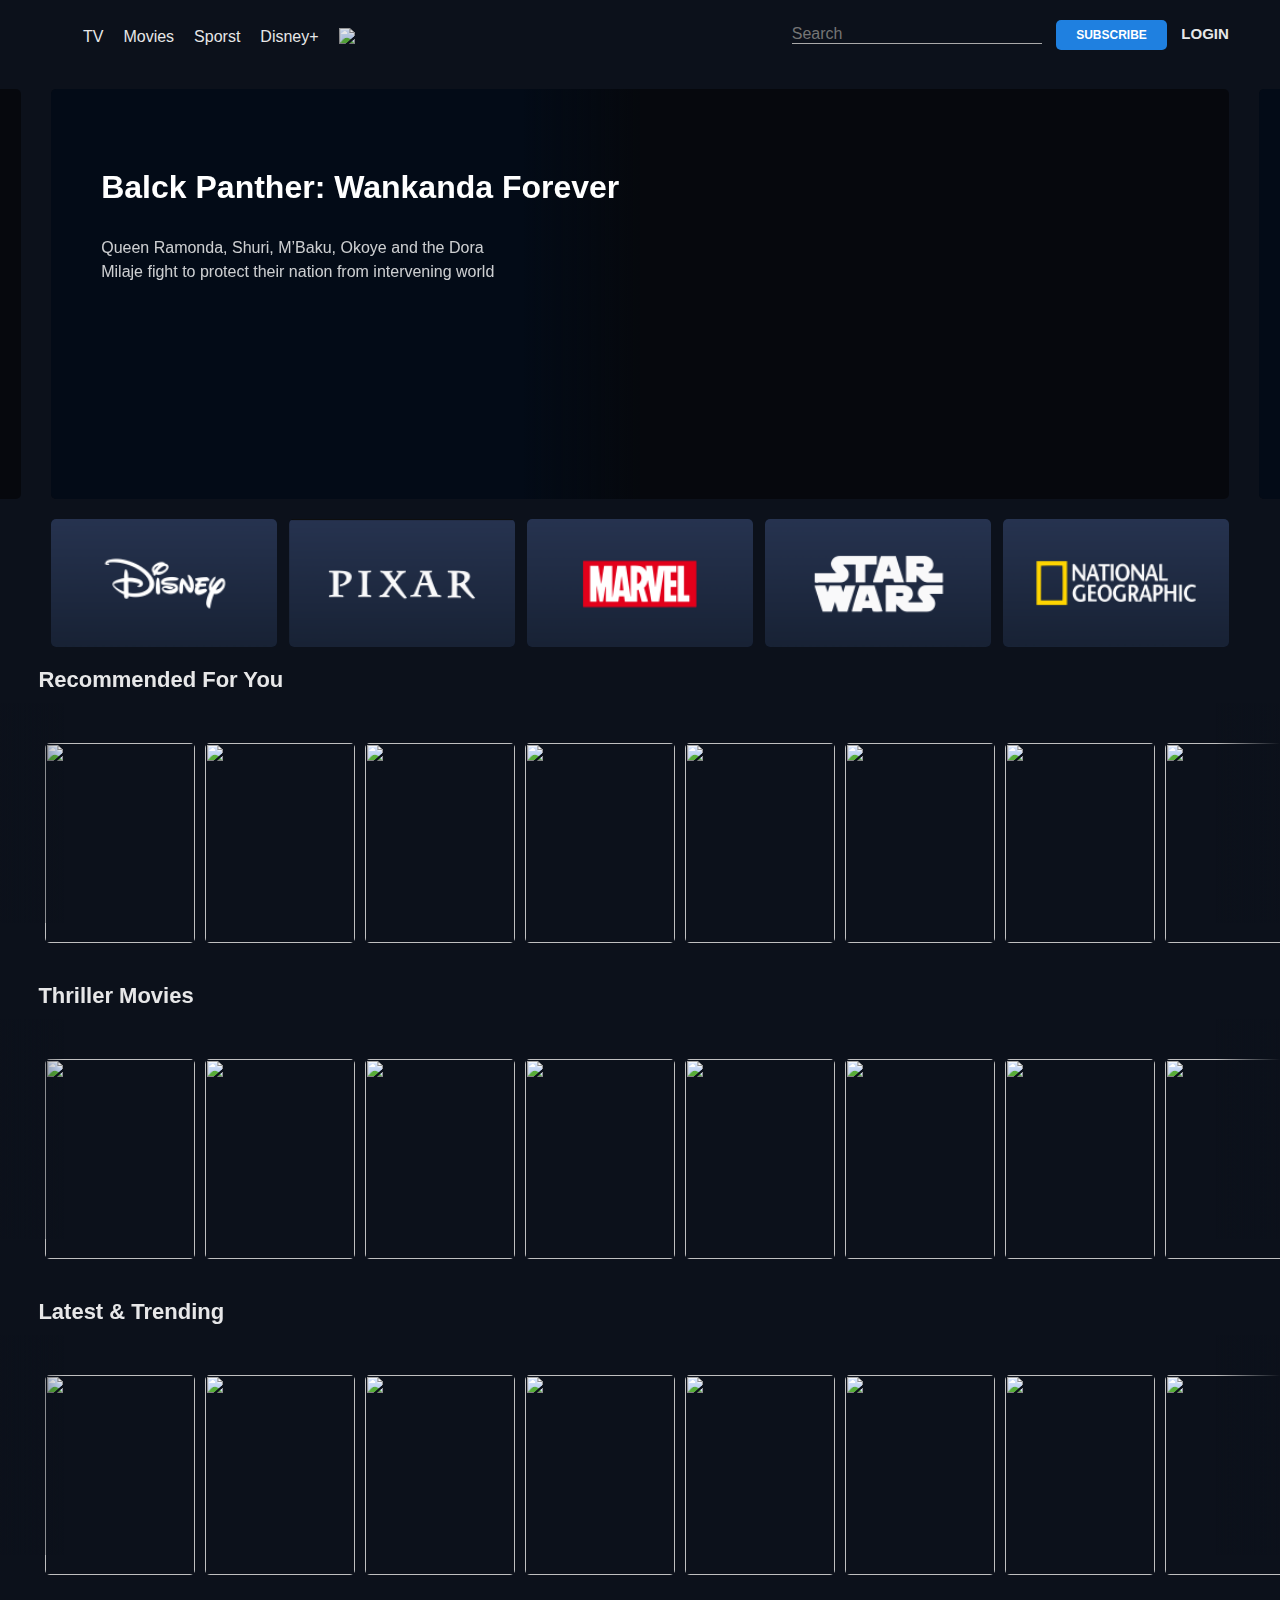
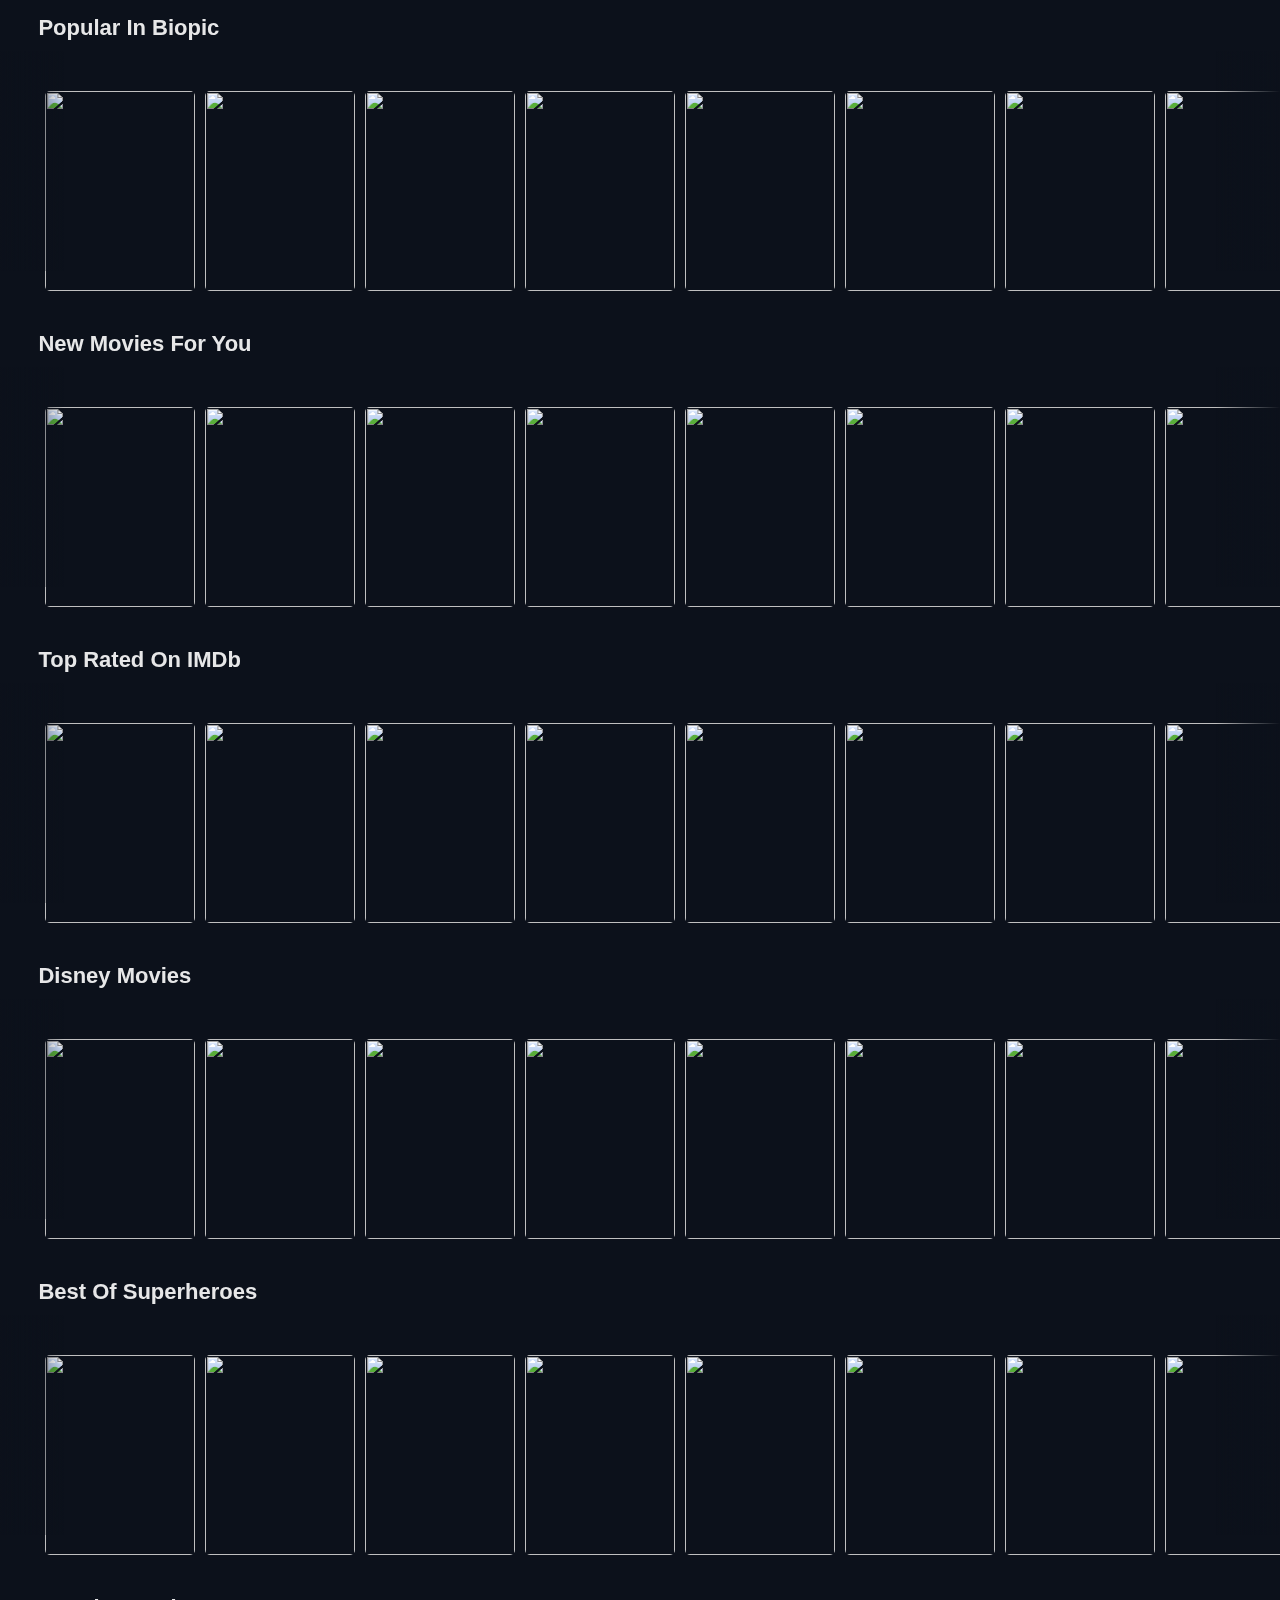
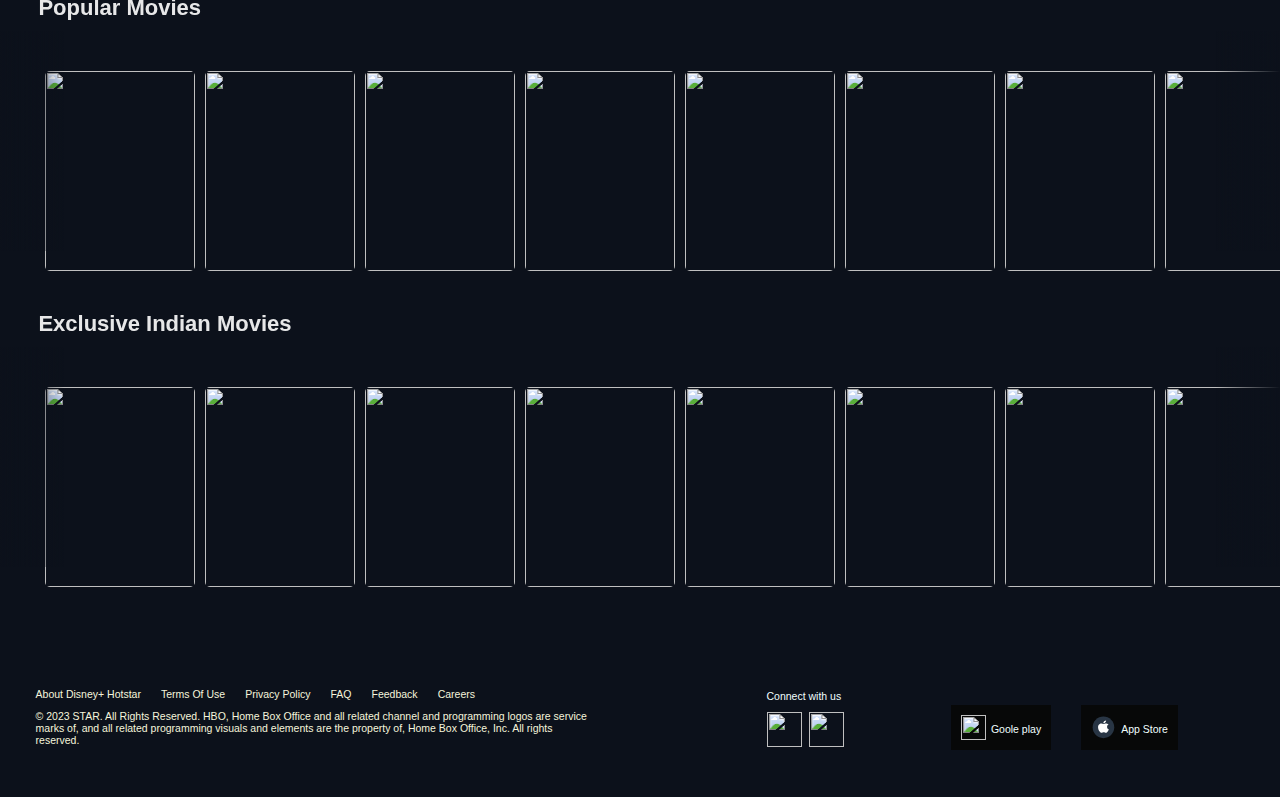
==== commit d36ca341: "Homepage" ====
--- a/index.html
+++ b/index.html
@@ -213,17 +213,9 @@
         <button class="pre-btn"><img src="images/pre.png" alt=""></button>
         <button class="nxt-btn"><img src="images/nxt.png" alt=""></button>
         <div class="card-container">
-            <!-- <div class="card">
-              <img src="images/poster 1.png" class="card-img" alt="">
-              <div class="card-body">
-                  <h2 class="name">movie name</h2>
-                  <h6 class="des">Lorem ipsum dolor sit amet consectetur.</h6>
-                  <button class="watchlist-btn">add to watchlist</button>
-              </div>
-          </div> 
-          ...20+ more cards -->
-        </div>
-    </div>
+          
+        </div>
+    <!-- </div> -->
 
     <!-- Thriller Movies -->
     <h1 class="title">Thriller Movies</h1>
@@ -241,8 +233,7 @@
           </div> 
           ...20+ more cards -->
         </div>
-    </div>
-   
+    <!-- </div> -->
 
     <!-- 3rd row -->
     <h1 class="title">Latest & Trending</h1>
--- a/index.css
+++ b/index.css
@@ -136,14 +136,14 @@
 .card-container{
     position: relative;
     width: 98%;
-    /* background-color: red; */
+    /* border: 1px solid green; */
     padding-left: 10px;
-    height: 220px;
+    height: 280px;
     display: flex;
     margin: 0 auto;
     margin-left: 35px;
     
-    margin-bottom: 28px;
+    margin-bottom: 28x;
     align-items: center;
     overflow-x: auto;
     overflow-y: visible;
@@ -173,7 +173,8 @@
 }
 
 .card:hover{
-    transform: scale(1.1);
+    transform: scale(1.2);
+    z-index: 5;
 }
 
 .card:hover .card-body{
@@ -219,16 +220,17 @@
 
 .watchlist-btn{
     position: relative;
-    width: 100%;
+    width: 100%; height: 22px;
     text-transform: capitalize;
     background: none;
     border: none;
-    font-weight: 500;
+    font-weight: 550;
+    font-size: 12px;
     text-align: right;
     color: rgba(255, 255, 255, 0.5);
     margin: 0px 0;
     cursor: pointer;
-    padding: 10px 5px;
+    padding: 0px 5px;
     border-radius: 5px;
 }
 
@@ -237,6 +239,7 @@
     position: absolute;
     top: 0;
     left: -5px;
+    margin-top: -6px;
     height: 35px;
     width: 35px;
     background-image: url(images/add.png);
